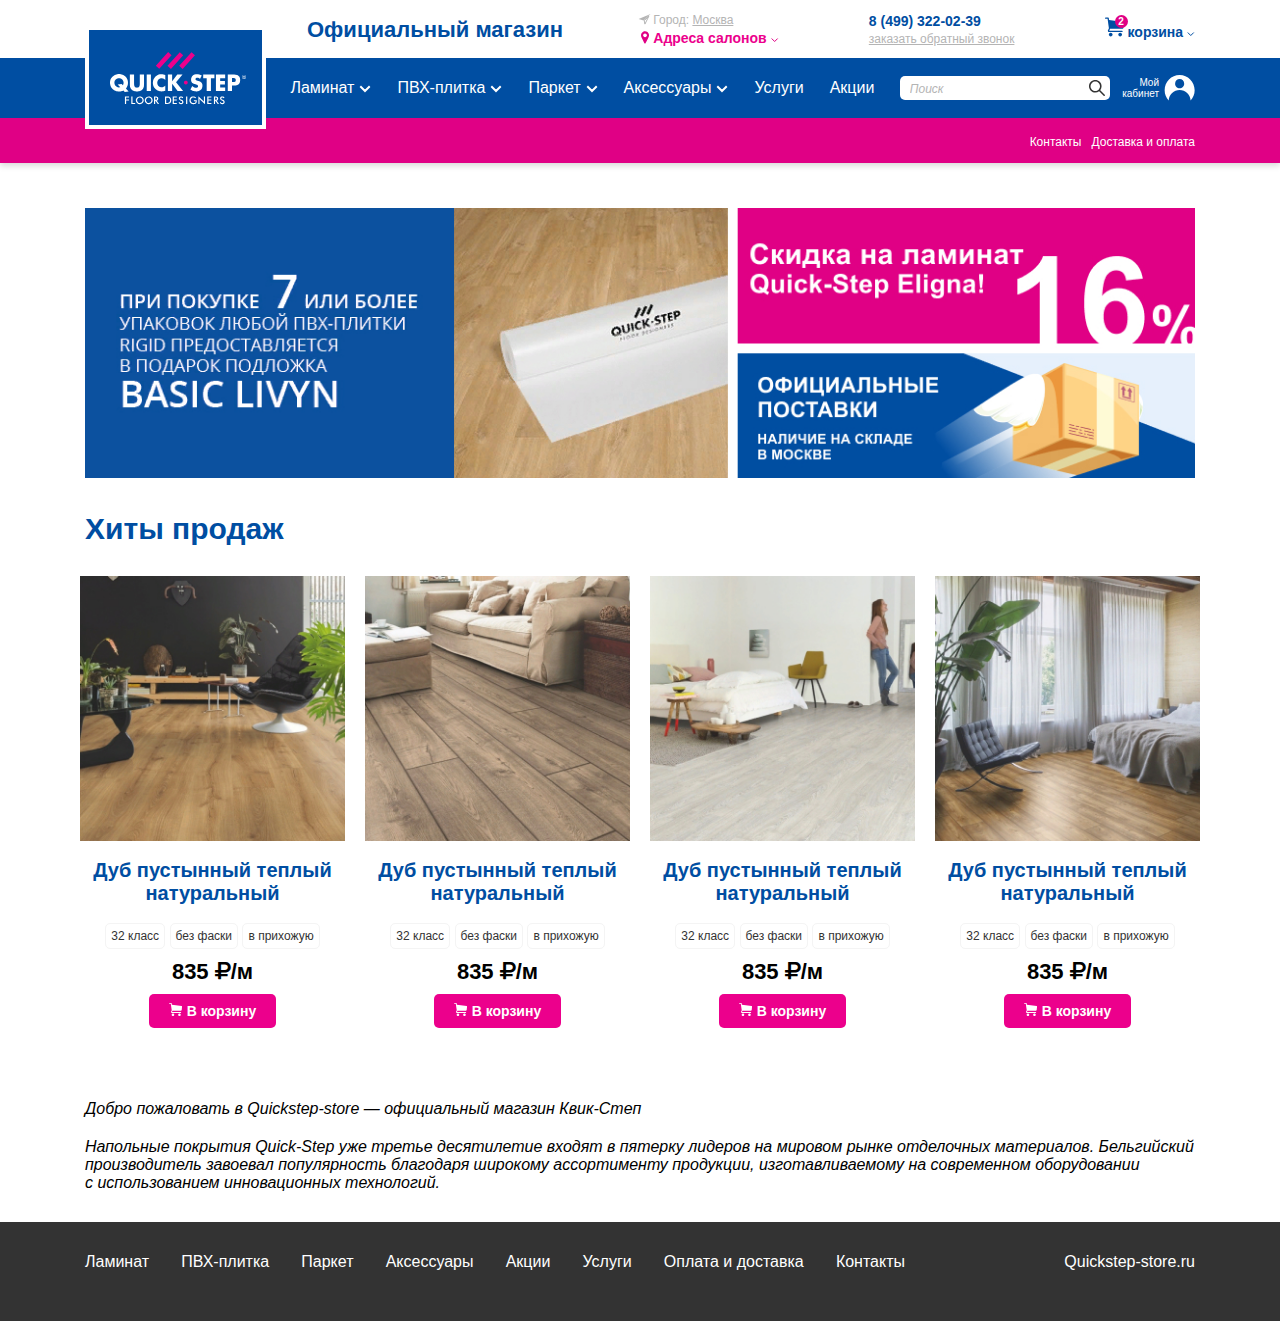
==== index.html @ 931a5e6e "some changes account" ====
<!DOCTYPE html>
<html lang="en">
<head>
    <meta charset="UTF-8">
    <meta name="viewport" content="initial-scale=1,user-scalable=no,width=device-width,height=device-height"/>
    <title>QuickStep official</title>
    <link rel="stylesheet" href="addons/bootstrap/css/bootstrap-grid.css">
    <link rel="stylesheet" type="text/css" href="addons/fancybox/jquery.fancybox.css"/>
    <link rel="stylesheet" href="styles.css">
    <link href="https://stackpath.bootstrapcdn.com/font-awesome/4.7.0/css/font-awesome.min.css" rel="stylesheet"
          integrity="sha384-wvfXpqpZZVQGK6TAh5PVlGOfQNHSoD2xbE+QkPxCAFlNEevoEH3Sl0sibVcOQVnN" crossorigin="anonymous">
</head>
<body>
<!--** desktop header **-->
<header class="header">
    <div class="header__wrapper">
        <!--** top line with contacts, location, cart, and phone **-->
        <div class="header-top__wrapper">
            <div class="container">
                <section class="header-top">
                    <div class="header-top__title">
                        <h1>Официальный магазин</h1>
                    </div>
                    <div class="header-top__location">
                        <span class="header-top__location-link">Город: <a href="#">Москва</a></span>
                        <span class="header-top__location-stores"><a href="#">Адреса салонов <img
                                src="img/location-tick.svg" alt="location tick icon"></a></span>

                    </div>
                    <div class="header-top__contacts">
                        <span class="header-top__contacts__link">8 (499) 322-02-39</span>
                        <a href="#" class="header-top__contacts__feedback">заказать обратный звонок</a>
                    </div>
                    <div class="header-top__cart">
                        <a href="#">
                            <img src="img/cart.svg" alt="cart icon">
                            <span class="cart-count">2</span>
                            <span>корзина</span>
                            <img src="img/cart-tick.svg" alt="cart tick icon">
                        </a>
                    </div>
                </section>
            </div>
        </div>
        <!--** ** **-->
        <div class="header-navbar__wrapper">
            <div class="container">
                <!--** top menu **-->
                <section class="header-navbar">
                    <a href="index.html" class="header-navbar__logo">
                        <img src="img/logo.svg" alt="quickstep logo">
                    </a>
                    <nav class="header-nav">
                        <ul class="header-nav__basic-menu">
                            <!-- ** Top menu item ** -->
                            <li class="header-nav__basic-menu__item has-children">
                                <a href="catalog.html">
                                    Ламинат
                                    <span class="dropdown-toggle"><img src="img/menu-tick.svg"
                                                                       alt="menu tick icon"></span>
                                </a>
                                <ul class="sub-menu">
                                    <li>
                                        <ul class="sub-menu">
                                            <li>
                                                <a href="#" class="sub-menu__title">Популярные цвета:</a>
                                                <ul class="sub-menu">
                                                    <li><a href="#"><img src="img/color-icons/bej.jpg" alt="color-icon">Бежевый</a>
                                                    </li>
                                                    <li><a href="#"><img src="img/color-icons/est.jpg" alt="color-icon">Естественный</a>
                                                    </li>
                                                    <li><a href="#"><img src="img/color-icons/tem-ser.jpg"
                                                                         alt="color-icon">Темно-серый</a></li>
                                                    <li><a href="#"><img src="img/color-icons/tem-kor.jpg"
                                                                         alt="color-icon">Темно-коричневый</a></li>
                                                    <li><a href="#"><img src="img/color-icons/svet-ser.jpg"
                                                                         alt="color-icon">Светло-серый</a></li>
                                                    <li><a href="#"><img src="img/color-icons/vse.jpg" alt="color-icon">Все
                                                        цвета</a></li>
                                                </ul>
                                            </li>
                                        </ul>
                                    </li>
                                    <li>
                                        <ul class="sub-menu">
                                            <li>
                                                <a href="#" class="sub-menu__title">Класс:</a>
                                                <ul class="sub-menu">
                                                    <li><a href="#">32 класс</a></li>
                                                    <li><a href="#">33 класс</a></li>
                                                </ul>
                                            </li>
                                            <li>
                                                <a href="#" class="sub-menu__title">Фаска:</a>
                                                <ul class="sub-menu">
                                                    <li><a href="#">С фаской</a></li>
                                                    <li><a href="#">Без фаски</a></li>
                                                </ul>
                                            </li>
                                        </ul>
                                    </li>
                                    <li>
                                        <ul class="sub-menu">
                                            <li>
                                                <a href="#" class="sub-menu__title">Помещение:</a>
                                                <ul class="sub-menu">
                                                    <li><a href="#">Ванная</a></li>
                                                    <li><a href="#">Гостиная</a></li>
                                                    <li><a href="#">Детская</a></li>
                                                    <li><a href="#">Кухня</a></li>
                                                    <li><a href="#">Магазин</a></li>
                                                </ul>
                                            </li>
                                        </ul>
                                    </li>
                                    <li>
                                        <ul class="sub-menu">
                                            <li>
                                                <a href="#" class="sub-menu__title">Толщина:</a>
                                                <ul class="sub-menu">
                                                    <li><a href="#">2 мм</a></li>
                                                    <li><a href="#">6.5 мм</a></li>
                                                    <li><a href="#">7 мм</a></li>
                                                    <li><a href="#">8 мм</a></li>
                                                    <li><a href="#">8.5 мм</a></li>
                                                </ul>
                                            </li>

                                        </ul>
                                    </li>
                                    <li>
                                        <ul class="sub-menu">
                                            <li>
                                                <a href="#" class="sub-menu__title">Коллекция:</a>
                                                <ul class="sub-menu" style="column-count: 2;column-fill:auto;">
                                                    <li><a href="#">Castle</a></li>
                                                    <li><a href="#">Classic</a></li>
                                                    <li><a href="#">Creo Plus</a></li>
                                                    <li><a href="#">Desire</a></li>
                                                    <li><a href="#">Eligna</a></li>
                                                    <li><a href="#">Eligna Wide New</a></li>
                                                    <li><a href="#">Impressive</a></li>
                                                    <li><a href="#">Impressive Patterns</a></li>
                                                    <li><a href="#">Impressive Ultra</a></li>
                                                    <li><a href="#">Majestic</a></li>
                                                </ul>
                                            </li>
                                        </ul>
                                    </li>
                                </ul>
                            </li>
                            <!-- ** Top menu item ** -->
                            <li class="header-nav__basic-menu__item has-children">
                                <a href="#">
                                    ПВХ-плитка
                                    <span class="dropdown-toggle"><img src="img/menu-tick.svg"
                                                                       alt="menu tick icon"></span>
                                </a>
                                <ul class="sub-menu">
                                    <li>
                                        <ul class="sub-menu">
                                            <li>
                                                <a href="#" class="sub-menu__title">Популярные цвета:</a>
                                                <ul class="sub-menu">
                                                    <li><a href="#"><img src="img/color-icons/bej.jpg" alt="color-icon">Бежевый</a>
                                                    </li>
                                                    <li><a href="#"><img src="img/color-icons/est.jpg" alt="color-icon">Естественный</a>
                                                    </li>
                                                    <li><a href="#"><img src="img/color-icons/tem-ser.jpg"
                                                                         alt="color-icon">Темно-серый</a></li>
                                                    <li><a href="#"><img src="img/color-icons/tem-kor.jpg"
                                                                         alt="color-icon">Темно-коричневый</a></li>
                                                    <li><a href="#"><img src="img/color-icons/svet-ser.jpg"
                                                                         alt="color-icon">Светло-серый</a></li>
                                                    <li><a href="#"><img src="img/color-icons/vse.jpg" alt="color-icon">Все
                                                        цвета</a></li>
                                                </ul>
                                            </li>
                                        </ul>
                                    </li>
                                    <li>
                                        <ul class="sub-menu">
                                            <li>
                                                <a href="#" class="sub-menu__title">Класс:</a>
                                                <ul class="sub-menu">
                                                    <li><a href="#">32 класс</a></li>
                                                    <li><a href="#">33 класс</a></li>
                                                </ul>
                                            </li>
                                            <li>
                                                <a href="#" class="sub-menu__title">Тип укладки:</a>
                                                <ul class="sub-menu">
                                                    <li><a href="#">Замковый</a></li>
                                                    <li><a href="#">Клеевой</a></li>
                                                </ul>
                                            </li>
                                        </ul>
                                    </li>
                                    <li>
                                        <ul class="sub-menu">
                                            <li>
                                                <a href="#" class="sub-menu__title">Помещение:</a>
                                                <ul class="sub-menu">
                                                    <li><a href="#">Ванная</a></li>
                                                    <li><a href="#">Гостиная</a></li>
                                                    <li><a href="#">Детская</a></li>
                                                    <li><a href="#">Кухня</a></li>
                                                    <li><a href="#">Магазин</a></li>
                                                </ul>
                                            </li>
                                        </ul>
                                    </li>
                                    <li>
                                        <ul class="sub-menu">
                                            <li>
                                                <a href="#" class="sub-menu__title">Толщина:</a>
                                                <ul class="sub-menu">
                                                    <li><a href="#">2.5 мм</a></li>
                                                    <li><a href="#">4.5 мм</a></li>
                                                    <li><a href="#">5 мм</a></li>
                                                </ul>
                                            </li>

                                        </ul>
                                    </li>
                                    <li>
                                        <ul class="sub-menu">
                                            <li>
                                                <a href="#" class="sub-menu__title">Коллекция:</a>
                                                <ul class="sub-menu" style="column-count: auto;column-fill:auto;">
                                                    <li><a href="#">Ambient Click </a></li>
                                                    <li><a href="#">Ambient Glue Plus</a></li>
                                                    <li><a href="#">Ambient Rigid Click</a></li>
                                                    <li><a href="#">Balance Click</a></li>
                                                    <li><a href="#">Balance Glue Plus</a></li>
                                                    <li><a href="#">Balance Rigid Click</a></li>
                                                    <li><a href="#">Pulse Click</a></li>
                                                    <li><a href="#">Pulse Rigid Click</a></li>
                                                </ul>
                                            </li>
                                        </ul>
                                    </li>
                                </ul>
                            </li>
                            <!-- ** Top menu item ** -->
                            <li class="header-nav__basic-menu__item has-children">
                                <a href="#">
                                    Паркет
                                    <span class="dropdown-toggle"><img src="img/menu-tick.svg"
                                                                       alt="menu tick icon"></span>
                                </a>
                                <ul class="sub-menu">
                                    <li>
                                        <ul class="sub-menu">
                                            <li>
                                                <a href="#" class="sub-menu__title">Популярные цвета:</a>
                                                <ul class="sub-menu">
                                                    <li><a href="#"><img src="img/color-icons/bej.jpg" alt="color-icon">Бежевый</a>
                                                    </li>
                                                    <li><a href="#"><img src="img/color-icons/est.jpg" alt="color-icon">Естественный</a>
                                                    </li>
                                                    <li><a href="#"><img src="img/color-icons/tem-ser.jpg"
                                                                         alt="color-icon">Темно-серый</a></li>
                                                    <li><a href="#"><img src="img/color-icons/tem-kor.jpg"
                                                                         alt="color-icon">Темно-коричневый</a></li>
                                                    <li><a href="#"><img src="img/color-icons/svet-ser.jpg"
                                                                         alt="color-icon">Светло-серый</a></li>
                                                    <li><a href="#"><img src="img/color-icons/vse.jpg" alt="color-icon">Все
                                                        цвета</a></li>
                                                </ul>
                                            </li>
                                        </ul>
                                    </li>
                                    <li>
                                        <ul class="sub-menu">
                                            <li>
                                                <a href="#" class="sub-menu__title">Порода дерева:</a>
                                                <ul class="sub-menu">
                                                    <li><a href="#">Дуб</a></li>
                                                    <li><a href="#">Орех</a></li>
                                                </ul>
                                            </li>
                                            <li>
                                                <a href="#" class="sub-menu__title">Ширина доски:</a>
                                                <ul class="sub-menu">
                                                    <li><a href="#">Узкая</a></li>
                                                    <li><a href="#">Средняя</a></li>
                                                    <li><a href="#">Широкая</a></li>
                                                </ul>
                                            </li>
                                        </ul>
                                    </li>

                                    <li>
                                        <ul class="sub-menu">
                                            <li>
                                                <a href="#" class="sub-menu__title">Коллекция:</a>
                                                <ul class="sub-menu" style="column-count: auto;column-fill:auto;">
                                                    <li><a href="#">Castello</a></li>
                                                    <li><a href="#">Imperio</a></li>
                                                    <li><a href="#">Massimo</a></li>
                                                    <li><a href="#">Palazzo</a></li>
                                                </ul>
                                            </li>
                                        </ul>
                                    </li>
                                    <!-- ** Empty menu item for normal arrage ** -->
                                    <li>
                                        <ul class="sub-menu" style="opacity: 0">
                                            <li>
                                                <a href="#" class="sub-menu__title">Помещение:</a>
                                                <ul class="sub-menu">

                                                </ul>
                                            </li>
                                        </ul>
                                    </li>
                                </ul>
                            </li>
                            <!-- ** Top menu item ** -->
                            <li class="header-nav__basic-menu__item has-children">
                                <a href="#">
                                    Аксессуары
                                    <span class="dropdown-toggle"><img src="img/menu-tick.svg"
                                                                       alt="menu tick icon"></span>
                                </a>
                                <ul class="sub-menu" style="width: 65%">
                                    <li>
                                        <ul class="sub-menu">
                                            <li>
                                                <ul class="sub-menu" style="column-count: 2;column-fill:auto;">
                                                    <li><a href="#">Подложки</a></li>
                                                    <li><a href="#">Плинтус</a></li>
                                                    <li><a href="#">Профиль</a></li>
                                                    <li><a href="#">Клей</a></li>
                                                    <li><a href="#">Средства по уходу</a></li>
                                                    <li><a href="#">Средства для ремонита</a></li>
                                                </ul>
                                            </li>
                                        </ul>
                                    </li>
                                    <li>
                                        <ul class="sub-menu" style="opacity: 0">
                                            <li>
                                                <a href="#" class="sub-menu__title">Помещение:</a>
                                                <ul class="sub-menu">
                                                </ul>
                                            </li>
                                        </ul>
                                    </li>
                                </ul>
                            </li>
                            <li class="header-nav__basic-menu__item"><a href="#">Услуги</a></li>
                            <li class="header-nav__basic-menu__item"><a href="#">Акции</a></li>
                        </ul>
                    </nav>
                    <!--** ** **-->

                    <!--** search block on navbar **-->
                    <div class="header-navbar__search">
                        <input type="text" name="search" placeholder="Поиск">
                        <img class="header-navbar__search-icon" src="img/search.svg" alt="search icon">
                    </div>
                    <!--** ** **-->
                    <!--** account icon with description on navbar **-->
                    <div class="header-navbar__account">
                        <a href="javascript:" data-fancybox data-src="#login-desktop">
                            <div class="header-navbar__account-text-block">
                                Мой<br>кабинет
                            </div>
                            <img src="img/account.svg" alt="account icon">
                        </a>
                    </div>
                    <!--** ** **-->
                </section>
            </div>
        </div>
        <div class="header-bottom__wrapper">
            <div class="container">
                <section class="header-bottom">
                    <ul class="header-bottom__menu">
                        <li class="header-bottom__menu-item"><a href="#">Контакты</a></li>
                        <li class="header-bottom__menu-item"><a href="#">Доставка и оплата</a></li>
                    </ul>
                </section>
            </div>
        </div>
    </div>
    <div class="header-separator"></div>
</header>
<!--** ** **-->

<!--** mobile header **-->
<header class="header-mobile">
    <div class="header-mobile-separator"></div>
    <div class="header-mobile__wrapper">
        <div class="navbar-mobile__wrapper">
            <div class="mobile-menu">
                <ul>
                    <li class="has-children">
                        <a href="#">
                            <span>Ламинат</span>
                            <img src="img/menu-tick.svg" alt="">
                        </a>
                    </li>
                    <li class="child">
                        <div class="sub-menu__content">
                            <div class="sub-menu__title">
                                <a href="#" class="title-link">
                                    <img src="img/mob-menu-link.svg" alt="link arrow">
                                    Ламинат
                                </a>
                                <a href="catalog-lam.html" class="btn-show-all">показать всё</a>
                            </div>
                            <h4>Уточните цвет:</h4>
                            <div class="sub-menu__color-filters">
                                <label>
                                    <input type="checkbox" name="">
                                    <span>
                                       <img src="img/color-icons/color-1.jpg" alt="">
                                    </span>
                                </label>
                                <label>
                                    <input type="checkbox" name="">
                                    <span>
                                       <img src="img/color-icons/color-2.jpg" alt="">
                                    </span>
                                </label>
                                <label>
                                    <input type="checkbox" name="">
                                    <span>
                                       <img src="img/color-icons/color-3.jpg" alt="">
                                    </span>
                                </label>
                                <label>
                                    <input type="checkbox" name="">
                                    <span>
                                       <img src="img/color-icons/color-4.jpg" alt="">
                                    </span>
                                </label>
                                <label>
                                    <input type="checkbox" name="">
                                    <span>
                                       <img src="img/color-icons/color-5.jpg" alt="">
                                    </span>
                                </label>
                                <label>
                                    <input type="checkbox" name="">
                                    <span>
                                       <img src="img/color-icons/color-6.jpg" alt="">
                                    </span>
                                </label>
                                <label>
                                    <input type="checkbox" name="">
                                    <span>
                                       <img src="img/color-icons/color-7.jpg" alt="">
                                    </span>
                                </label>
                                <label>
                                    <input type="checkbox" name="">
                                    <span>
                                       <img src="img/color-icons/color-8.jpg" alt="">
                                    </span>
                                </label>
                            </div>
                            <div class="sub-menu__select-filters">
                                <div class="select-item">
                                    <select name="select1" id="select1">
                                        <option value="" selected disabled>Класс нагрузки</option>
                                        <option value="1">Класс 1</option>
                                        <option value="2">Класс 2</option>
                                        <option value="3">Класс 3</option>
                                    </select>
                                </div>
                                <div class="select-item">
                                    <select name="select1" id="select1">
                                        <option value="" selected disabled>Фаска</option>
                                        <option value="1">Класс 1</option>
                                        <option value="2">Класс 2</option>
                                        <option value="3">Класс 3</option>
                                    </select>
                                </div>
                                <div class="select-item">
                                    <select name="select1" id="select1">
                                        <option value="" selected disabled>Толщина</option>
                                        <option value="1">Класс 1</option>
                                        <option value="2">Класс 2</option>
                                        <option value="3">Класс 3</option>
                                    </select>
                                </div>
                                <div class="select-item">
                                    <select name="select1" id="select1">
                                        <option value="" selected disabled>Помещение</option>
                                        <option value="1">Класс 1</option>
                                        <option value="2">Класс 2</option>
                                        <option value="3">Класс 3</option>
                                    </select>
                                </div>
                            </div>
                            <div class="sub-menu__buttons">
                                <button class="btn-select">Подобрать</button>
                                <a href="#" class="btn-reset">Сбросить фильтр</a>
                            </div>
                        </div>
                    </li>
                    <li class="has-children">
                        <a href="#">
                            <span>ПВХ-плитка</span>
                            <img src="img/menu-tick.svg" alt="" style="fill:black">
                        </a>
                    </li>
                    <li class="child">
                        <div class="sub-menu__content">
                            <div class="sub-menu__title">
                                <a href="#" class="title-link">
                                    <img src="img/mob-menu-link.svg" alt="link arrow">
                                    ПВХ-плитка
                                </a>
                                <a href="catalog-panel.html" class="btn-show-all">показать всё</a>
                            </div>
                            <h4>Уточните цвет:</h4>
                            <div class="sub-menu__color-filters">
                                <label>
                                    <input type="checkbox" name="">
                                    <span>
                                       <img src="img/color-icons/color-1.jpg" alt="">
                                    </span>
                                </label>
                                <label>
                                    <input type="checkbox" name="">
                                    <span>
                                       <img src="img/color-icons/color-2.jpg" alt="">
                                    </span>
                                </label>
                                <label>
                                    <input type="checkbox" name="">
                                    <span>
                                       <img src="img/color-icons/color-3.jpg" alt="">
                                    </span>
                                </label>
                                <label>
                                    <input type="checkbox" name="">
                                    <span>
                                       <img src="img/color-icons/color-4.jpg" alt="">
                                    </span>
                                </label>
                                <label>
                                    <input type="checkbox" name="">
                                    <span>
                                       <img src="img/color-icons/color-5.jpg" alt="">
                                    </span>
                                </label>
                                <label>
                                    <input type="checkbox" name="">
                                    <span>
                                       <img src="img/color-icons/color-6.jpg" alt="">
                                    </span>
                                </label>
                                <label>
                                    <input type="checkbox" name="">
                                    <span>
                                       <img src="img/color-icons/color-7.jpg" alt="">
                                    </span>
                                </label>
                                <label>
                                    <input type="checkbox" name="">
                                    <span>
                                       <img src="img/color-icons/color-8.jpg" alt="">
                                    </span>
                                </label>
                            </div>
                            <div class="sub-menu__select-filters">
                                <div class="select-item">
                                    <select name="select1" id="select1">
                                        <option value="" selected disabled>Класс нагрузки</option>
                                        <option value="1">Класс 1</option>
                                        <option value="2">Класс 2</option>
                                        <option value="3">Класс 3</option>
                                    </select>
                                </div>
                                <div class="select-item">
                                    <select name="select1" id="select1">
                                        <option value="" selected disabled>Фаска</option>
                                        <option value="1">Класс 1</option>
                                        <option value="2">Класс 2</option>
                                        <option value="3">Класс 3</option>
                                    </select>
                                </div>
                                <div class="select-item">
                                    <select name="select1" id="select1">
                                        <option value="" selected disabled>Толщина</option>
                                        <option value="1">Класс 1</option>
                                        <option value="2">Класс 2</option>
                                        <option value="3">Класс 3</option>
                                    </select>
                                </div>
                                <div class="select-item">
                                    <select name="select1" id="select1">
                                        <option value="" selected disabled>Помещение</option>
                                        <option value="1">Класс 1</option>
                                        <option value="2">Класс 2</option>
                                        <option value="3">Класс 3</option>
                                    </select>
                                </div>
                            </div>
                            <div class="sub-menu__buttons">
                                <button class="btn-select">Подобрать</button>
                                <a href="#" class="btn-reset">Сбросить фильтр</a>
                            </div>
                        </div>
                    </li>
                    <li class="has-children">
                        <a href="#">
                            <span>Паркет</span>
                            <img src="img/menu-tick.svg" alt="">
                        </a>
                    </li>
                    <li class="child">
                        <div class="sub-menu__content">
                            <div class="sub-menu__title">
                                <a href="#" class="title-link">
                                    <img src="img/mob-menu-link.svg" alt="link arrow">
                                    Паркет
                                </a>
                                <a href="catalog-par.html" class="btn-show-all">показать всё</a>
                            </div>
                            <h4>Уточните цвет:</h4>
                            <div class="sub-menu__color-filters">
                                <label>
                                    <input type="checkbox" name="">
                                    <span>
                                       <img src="img/color-icons/color-1.jpg" alt="">
                                    </span>
                                </label>
                                <label>
                                    <input type="checkbox" name="">
                                    <span>
                                       <img src="img/color-icons/color-2.jpg" alt="">
                                    </span>
                                </label>
                                <label>
                                    <input type="checkbox" name="">
                                    <span>
                                       <img src="img/color-icons/color-3.jpg" alt="">
                                    </span>
                                </label>
                                <label>
                                    <input type="checkbox" name="">
                                    <span>
                                       <img src="img/color-icons/color-4.jpg" alt="">
                                    </span>
                                </label>
                                <label>
                                    <input type="checkbox" name="">
                                    <span>
                                       <img src="img/color-icons/color-5.jpg" alt="">
                                    </span>
                                </label>
                                <label>
                                    <input type="checkbox" name="">
                                    <span>
                                       <img src="img/color-icons/color-6.jpg" alt="">
                                    </span>
                                </label>
                                <label>
                                    <input type="checkbox" name="">
                                    <span>
                                       <img src="img/color-icons/color-7.jpg" alt="">
                                    </span>
                                </label>
                                <label>
                                    <input type="checkbox" name="">
                                    <span>
                                       <img src="img/color-icons/color-8.jpg" alt="">
                                    </span>
                                </label>
                            </div>
                            <div class="sub-menu__select-filters">
                                <div class="select-item">
                                    <select name="select1" id="select1">
                                        <option value="" selected disabled>Порода дерева</option>
                                        <option value="1">Класс 1</option>
                                        <option value="2">Класс 2</option>
                                        <option value="3">Класс 3</option>
                                    </select>
                                </div>
                                <div class="select-item">
                                    <select name="select1" id="select1">
                                        <option value="" selected disabled>Коллекция</option>
                                        <option value="1">Класс 1</option>
                                        <option value="2">Класс 2</option>
                                        <option value="3">Класс 3</option>
                                    </select>
                                </div>
                                <div class="select-item">
                                    <select name="select1" id="select1">
                                        <option value="" selected disabled>Ширина доски</option>
                                        <option value="1">Класс 1</option>
                                        <option value="2">Класс 2</option>
                                        <option value="3">Класс 3</option>
                                    </select>
                                </div>
                            </div>
                            <div class="sub-menu__buttons">
                                <button class="btn-select">Подобрать</button>
                                <a href="#" class="btn-reset">Сбросить фильтр</a>
                            </div>
                        </div>
                    </li>
                    <li class="has-children">
                        <a href="#">
                            <span>Аксессуары</span>
                            <img src="img/menu-tick.svg" alt="" style="fill:black">
                        </a>
                    </li>
                    <li class="child">
                        <div class="sub-menu__content">
                            <div class="sub-menu__title">
                                <a href="#" class="title-link">
                                    <img src="img/mob-menu-link.svg" alt="link arrow">
                                    Аксессуары
                                </a>
                                <a href="catalog-acc.html" class="btn-show-all">показать всё</a>
                            </div>

                            <div class="sub-menu__checkboxes">
                                <label>
                                    <input type="checkbox" id="" name="check" checked>
                                    <span></span>
                                    Подложки
                                </label>

                                <label>
                                    <input type="checkbox" id="" name="check">
                                    <span></span>
                                    Профиль
                                </label>

                                <label>
                                    <input type="checkbox" id="" name="check">
                                    <span></span>
                                    Плинтус
                                </label>

                                <label>
                                    <input type="checkbox" id="" name="check">
                                    <span></span>
                                    Клей
                                </label>

                                <label>
                                    <input type="checkbox" id="" name="check">
                                    <span></span>
                                    Средства по уходу
                                </label>

                                <label>
                                    <input type="checkbox" id="" name="check">
                                    <span></span>
                                    Средства для ремонта
                                </label>
                            </div>
                            <div class="sub-menu__buttons">
                                <button class="btn-select">Подобрать</button>
                                <a href="#" class="btn-reset">Сбросить фильтр</a>
                            </div>
                        </div>
                    </li>
                    <li><a href="catalog-uslugi.html">Услуги</a></li>
                    <li><a href="catalog-stock.html">Акции</a></li>
                    <li class="location">
                        <a href="#">
                            <img src="img/location-mob.svg" alt="">
                            Адреса салонов
                        </a>
                    </li>
                </ul>
            </div>
            <div class="container">
                <div class="navbar-mobile">
                    <div class="side-group">
                        <a href="#" class="navbar-mobile__hamburger">
                            <span></span>
                            <span></span>
                            <span></span>
                        </a>
                        <a href="#" class="navbar-mobile__search"><img src="img/search-mob.svg" alt="search icon"></a>
                    </div>
                    <div class="logo-mobile">
                        <a href="index.html"><img src="img/logo-mob.svg" alt="logo"
                                                  style="width: 95px;height: 38px"></a>
                    </div>
                    <div class="side-group">
                        <a href="#" class="navbar-mobile__tel"><img src="img/tel.svg" alt="tel menu icon"></a>
                        <a href="#" class="navbar-mobile__cart">
                            <img src="img/cart-mob.svg" alt="cart menu icon">
                            <span class="cart-count">2</span>
                        </a>
                    </div>
                    <div class="search-bar hidden">
                        <input type="text" placeholder="Поиск" data-selector="search-box"
                               id="global-header-search-input" data-search-page-url="/ru-ru/поиск">
                        <a href="#" alt="search" class="">
                            <svg width="25" height="27" viewBox="0 0 25 27" fill="none"
                                 xmlns="http://www.w3.org/2000/svg">
                                <rect width="25" height="26.25" fill=""/>
                                <path d="M15.5463 20.8758C12.0664 23.5828 7.035 23.3388 3.84328 20.1436C0.385574 16.6822 0.385574 11.0575 3.84328 7.59605C7.30098 4.13465 12.9197 4.13465 16.3774 7.59605C19.5692 10.7912 19.8241 15.828 17.1089 19.3116L22.1876 24.0607C22.6198 24.4934 22.6198 25.1923 22.1876 25.625C21.7554 26.0577 21.0572 26.0577 20.625 25.625L15.5463 20.8758ZM14.8037 18.5682C17.397 15.9722 17.397 11.7564 14.8037 9.14924C12.2105 6.5421 7.99917 6.55319 5.39481 9.14924C2.79045 11.7453 2.80153 15.9611 5.39481 18.5682C7.98809 21.1754 12.2105 21.1754 14.8037 18.5682Z"
                                      fill="white"/>
                            </svg>
                        </a>
                    </div>
                </div>
            </div>
        </div>
        <div class="navbar-mobile-extra__wrapper">
            <div class="container">
                <div class="navbar-mobile-extra">
                    <span class="location">
                        <a href="#">Москва</a>
                    </span>
                    <span class="stores">
                        <a href="#">Адреса салонов<img src="img/location-tick.svg" alt="location icon"></a>
                    </span>
                    <span class="account">
                        <a href="javascript:" data-fancybox data-src="#login-desktop"><img src="img/account-gray.svg"
                                                                                           alt="account icon"></a>
                    </span>
                </div>
            </div>
        </div>
    </div>
</header>
<!--** ** **-->

<main class="main">
    <div class="container">

        <!--** Top banner **-->
        <div class="banners-desktop">
            <img src="img/test-banners.jpg" alt="">
            <div class="banner-grid__slider">
            </div>
            <div class="banner-grid__banner-small"></div>
            <div class="banner-grid__banner-medium"></div>
        </div>
        <!-- ** ** ** -->

        <!--** banners in mobile **-->
        <div class="mobile-banners">
            <div class="mobile-banners__header">
                <h2>Официальный магазин Квик-степ</h2>
                <p>Высококачественные напольные покрытия из&nbsp;ламината, винила и&nbsp;паркетной доски</p>
            </div>
            <div class="mobile-banners__container">
                <a href="#" class="banner">
                    <div class="banner-mask">
                        <img class="b-lazy" data-src="img/mob-banner-1.jpg" src="img/logo.svg" alt="">
                    </div>
                    <span class="label">
                            Ламинат
                        </span>
                </a>
                <a href="#" class="banner">
                    <div class="banner-mask">
                        <img class="b-lazy" data-src="img/mob-banner-2.jpg" src="img/logo.svg" alt="">
                    </div>
                    <span class="label">
                            ПВХ-плитка
                        </span>
                </a>
                <a href="#" class="banner">
                    <div class="banner-mask">
                        <img class="b-lazy" data-src="img/mob-banner-3.jpg" src="img/logo.svg" alt="">
                    </div>
                    <span class="label">
                             Паркет
                        </span>
                </a>
            </div>
        </div>
        <!--** ** **-->


        <div class="products-container">
            <div class="products__header">
                <h3>Хиты продаж</h3>
            </div>

            <div class="row products">
                <!--** Product cards **-->
                <section class="col-lg-3 col-md-4 col-sm-6 col-6 product__wrapper">
                    <article class="product-item desktop--hover">
                        <!--** mobile header **-->
                        <div class="product-item__title-mobile">
                            <h4>Дуб пустынный теплый натуральный</h4>
                        </div>
                        <!--** ** **-->
                        <a href="catalog-card.html" class="product-item__main-link"></a>

                        <div class="product-item__pic">
                            <div class="o-mask">
                                <img class="img-res b-lazy" data-src="img/catalog/oak1.jpg" src="img/logo.svg" alt="">
                            </div>
                        </div>
                        <div class="product-item__caption">
                            <h4 class="caption_title">Дуб пустынный теплый натуральный</h4>
                            <div class="caption_options">
                                <span>32 класс</span>
                                <span>без фаски</span>
                                <span>в прихожую</span>
                            </div>
                            <div class="caption_price">
                                835 <i class="fa fa-rub" aria-hidden="true"></i>/м
                            </div>
                            <div class="cart">
                                <a href="javascript:" data-fancybox data-src="#add-to-cart" class="buy-btn">
                                    <img src="img/cart-btn.svg" alt="cart icon">
                                    В корзину
                                </a>
                            </div>
                            <div class="extra-block">
                                <a href="javascript:" data-fancybox data-src="#one-click" class="">
                                    Купить в 1 клик
                                </a>
                            </div>
                        </div>
                        <!--** mobile caption block **-->
                        <div class="product-item__caption-mobile">
                            <div class="caption-price">
                                835 <i class="fa fa-rub" aria-hidden="true"></i>/м
                            </div>
                            <a href="javascript:" data-fancybox data-src="#one-click" class="caption-one_click">
                                Купить в 1 клик
                            </a>
                            <a href="javascript:" data-fancybox data-src="#add-to-cart" class="pink-btn">
                                <img src="img/cart-btn.svg" alt="cart icon">
                                В корзину
                            </a>
                        </div>
                        <!--** ** **-->
                    </article>
                </section>

                <section class="col-lg-3 col-md-4 col-sm-6 col-6 product__wrapper">
                    <article class="product-item desktop--hover">
                        <!--** mobile header **-->
                        <div class="product-item__title-mobile">
                            <h4>Дуб пустынный теплый натуральный</h4>
                        </div>
                        <!--** ** **-->
                        <a href="catalog-card.html" class="product-item__main-link"></a>
                        <div class="product-item__pic">
                            <div class="o-mask">
                                <img class="img-res b-lazy" data-src="img/catalog/oak2.jpg" src="img/logo.svg"
                                     alt="">
                            </div>
                        </div>
                        <div class="product-item__caption">
                            <h4 class="caption_title">Дуб пустынный теплый натуральный</h4>
                            <div class="caption_options">
                                <span>32 класс</span>
                                <span>без фаски</span>
                                <span>в прихожую</span>
                            </div>
                            <div class="caption_price">
                                835 <i class="fa fa-rub" aria-hidden="true"></i>/м
                            </div>
                            <div class="cart">
                                <a href="#" class="buy-btn">
                                    <img src="img/cart-btn.svg" alt="cart icon">
                                    В корзину
                                </a>
                            </div>
                            <div class="extra-block">
                                <a href="#" class="">
                                    Купить в 1 клик
                                </a>
                            </div>
                        </div>
                        <!--** mobile caption block **-->
                        <div class="product-item__caption-mobile">
                            <div class="caption-price">
                                835 <i class="fa fa-rub" aria-hidden="true"></i>/м
                            </div>
                            <a href="#" class="caption-one_click">
                                Купить в 1 клик
                            </a>
                            <a href="#" class="pink-btn">
                                <img src="img/cart-btn.svg" alt="cart icon">
                                В корзину
                            </a>
                        </div>
                        <!--** ** **-->
                    </article>
                </section>

                <section class="col-lg-3 col-md-4 col-sm-6 col-6 product__wrapper">
                    <article class="product-item desktop--hover">
                        <!--** mobile header **-->
                        <div class="product-item__title-mobile">
                            <h4>Дуб пустынный теплый натуральный</h4>
                        </div>
                        <!--** ** **-->
                        <a href="#" class="product-item__main-link"></a>
                        <div class="product-item__pic">
                            <div class="o-mask">
                                <img class="img-res b-lazy" data-src="img/catalog/oak3.jpg" src="img/logo.svg"
                                     alt="">
                            </div>
                        </div>
                        <div class="product-item__caption">
                            <h4 class="caption_title">Дуб пустынный теплый натуральный</h4>
                            <div class="caption_options">
                                <span>32 класс</span>
                                <span>без фаски</span>
                                <span>в прихожую</span>
                            </div>
                            <div class="caption_price">
                                835 <i class="fa fa-rub" aria-hidden="true"></i>/м
                            </div>
                            <div class="cart">
                                <a href="#" class="buy-btn">
                                    <img src="img/cart-btn.svg" alt="cart icon">
                                    В корзину
                                </a>
                            </div>
                            <div class="extra-block">
                                <a href="#" class="">
                                    Купить в 1 клик
                                </a>
                            </div>
                        </div>
                        <!--** mobile caption block **-->
                        <div class="product-item__caption-mobile">
                            <div class="caption-price">
                                835 <i class="fa fa-rub" aria-hidden="true"></i>/м
                            </div>
                            <a href="#" class="caption-one_click">
                                Купить в 1 клик
                            </a>
                            <a href="#" class="pink-btn">
                                <img src="img/cart-btn.svg" alt="cart icon">
                                В корзину
                            </a>
                        </div>
                        <!--** ** **-->
                    </article>
                </section>

                <section class="col-lg-3 col-md-4 col-sm-6 col-6 product__wrapper">
                    <article class="product-item desktop--hover">
                        <!--** mobile header **-->
                        <div class="product-item__title-mobile">
                            <h4>Дуб пустынный теплый натуральный</h4>
                        </div>
                        <!--** ** **-->
                        <a href="catalog-card.html" class="product-item__main-link"></a>
                        <div class="product-item__pic">
                            <div class="o-mask">
                                <img class="img-res b-lazy" data-src="img/catalog/oak4.jpg" src="img/logo.svg"
                                     alt="">
                            </div>
                        </div>
                        <div class="product-item__caption">
                            <h4 class="caption_title">Дуб пустынный теплый натуральный</h4>
                            <div class="caption_options">
                                <span>32 класс</span>
                                <span>без фаски</span>
                                <span>в прихожую</span>
                            </div>
                            <div class="caption_price">
                                835 <i class="fa fa-rub" aria-hidden="true"></i>/м
                            </div>
                            <div class="cart">
                                <a href="#" class="buy-btn">
                                    <img src="img/cart-btn.svg" alt="cart icon">
                                    В корзину
                                </a>
                            </div>
                            <div class="extra-block">
                                <a href="#" class="">
                                    Купить в 1 клик
                                </a>
                            </div>
                        </div>
                        <!--** mobile caption block **-->
                        <div class="product-item__caption-mobile">
                            <div class="caption-price">
                                835 <i class="fa fa-rub" aria-hidden="true"></i>/м
                            </div>
                            <a href="#" class="caption-one_click">
                                Купить в 1 клик
                            </a>
                            <a href="#" class="pink-btn">
                                <img src="img/cart-btn.svg" alt="cart icon">
                                В корзину
                            </a>
                        </div>
                        <!--** ** **-->
                    </article>
                </section>
                <!-- ** ** ** -->
            </div>

        </div>

        <!-- ** Store description ** -->
        <article class="store-description">
            <h2>Добро пожаловать в&nbsp;Quickstep-store&nbsp;&mdash; официальный магазин Квик-Степ</h2>
            <p>Напольные покрытия Quick-Step уже третье десятилетие входят в&nbsp;пятерку лидеров на&nbsp;мировом рынке
                отделочных материалов. Бельгийский производитель завоевал популярность благодаря широкому ассортименту
                продукции, изготавливаемому на&nbsp;современном оборудовании с&nbsp;использованием инновационных
                технологий.</p>
        </article>
        <!-- ** ** ** -->
    </div>
</main>

<!--** footer **-->
<footer class="footer">
    <div class="container">
        <nav class="footer-nav">
            <ul class="footer-nav__menu">
                <li><a href="catalog-lam.html">Ламинат</a></li>
                <li><a href="catalog-panel.html">ПВХ-плитка</a></li>
                <li><a href="catalog-par.html">Паркет</a></li>
                <li><a href="catalog-acc.html">Аксессуары</a></li>
                <li><a href="catalog-stock.html">Акции</a></li>
                <li><a href="catalog-uslugi.html">Услуги</a></li>
                <li><a href="">Оплата и доставка</a></li>
                <li><a href="">Контакты</a></li>
            </ul>
            <a href="#" class="footer-nav__sideLink">Quickstep-store.ru</a>
        </nav>
        <nav class="footer-nav-mobile">
            <div class="row footer-nav-mobile__menu">
                <div class="col-6">
                    <ul>
                        <li><a href="catalog-lam.html">Ламинат</a></li>
                        <li><a href="catalog-panel.html">ПВХ-плитка</a></li>
                        <li><a href="catalog-par.html">Паркет</a></li>
                        <li><a href="catalog-acc.html">Аксессуары</a></li>
                    </ul>
                </div>
                <div class="col-6">
                    <ul>
                        <li><a href="catalog-stock.html">Акции</a></li>
                        <li><a href="catalog-uslugi.html">Услуги</a></li>
                        <li><a href="">Оплата и доставка</a></li>
                        <li><a href="">Контакты</a></li>
                    </ul>
                </div>
            </div>
            <a class="footer-nav-mobile__link" href="#">Quickstep-store.ru 2020</a>
        </nav>
    </div>
</footer>
<!--** ** **-->


<!--** ** **-->
<!--** modals **-->
<!--** ** **-->

<!--** login modal **-->
<div class="login-desktop-modal" id="login-desktop">
    <div class="login-desktop-modal__form">
        <h2>Вход в личный кабинет</h2>
        <form action="#" name="f_login">
            <input type="text" placeholder="Логин" id="f_login" name="f_login">
            <input type="password" placeholder="Пароль" id="f_password" name="f_password">
            <button type="submit" class="btn">
                Войти
            </button>
        </form>
        <a href="catalog-account.html">Регистрация</a>
    </div>
</div>
<!--** ** **-->

<!--** add to cart modal **-->
<div class="add-to-cart-modal" id="add-to-cart">
    <div class="add-to-cart-modal__header">
        <h2>Товар добавлен в корзину:</h2>
    </div>
    <div class="add-to-cart-modal__content">
        <div class="thumbnail">
            <img src="img/thumbnail.jpg" alt="thumbnail">
        </div>
        <div class="description">
            <div class="title">Дуб пустынный теплый натуральный</div>
            <a href="cart.html" class="btn-std">Перейти в корзину</a>
            <a href="#" class="btn-std">Продолжить покупки</a>
        </div>
    </div>
</div>
<!--** ** **-->

<!--** one click modal **-->
<div class="one-click-modal" id="one-click">
    <div class="one-click-modal__header">
        <h2>Дуб пустынный теплый натуральный</h2>
    </div>
    <form action="">
        <div class="one-click-modal__content">
            <div class="thumbnail">
                <img src="img/one-click-thumb.jpg" alt="thumbnail">
            </div>
            <div class="description">
                <div class="description__mobile">
                    <h4>Дуб пустынный теплый натуральный</h4>
                    <p>Площадь помещения</p>
                </div>
                <div class="qty">
                    <div class="qty__input">
                        <input class="arrows" type="button" value="-" name="">
                        <input class="qty" type="text" name="quantity" value="1">
                        <input class="arrows" type="button" value="+" name="">
                    </div>
                    <span>м<sup>2</sup></span>
                </div>
                <input type="tel" class="tel" placeholder="+7 (090) 300 02 43">
                <button type="submit" class="btn-std">Заказать звонок</button>
            </div>
        </div>
    </form>
    <div class="one-click-modal__footer">
        <p>Менеджер позвонит вам для уточнения деталей</p>
        <input type="tel" class="tel" placeholder="+7 (___)___-__-__">
        <button type="submit" class="btn-std">Заказать звонок</button>
    </div>
</div>
<!--** ** **-->


<!--Scripts load-->
<script src="js/jquery-1.9.1.min.js"></script>
<script src="js/blazy.min.js"></script>
<script type="text/javascript" src="addons/fancybox/jquery.fancybox.js"></script>
<script type="text/javascript" src="js/quick.js"></script>

<!--***-->

</body>
</html>

<!-- <a href="javascript:" data-fancybox data-src="#feedback-mobile" class="btn btn--light">Связаться с дизайнером</a> -->
---- styles.css ----
ul {
  list-style: none; }

select, button {
  outline: none;
  border: none; }

button:hover {
  border: none; }

a {
  text-decoration: none;
  padding: 0;
  margin: 0; }

* {
  margin: 0;
  padding: 0;
  box-sizing: border-box; }

body {
  font-family: Arial, sans-serif;
  font-style: normal; }

.rub {
  font-family: 'PT Sans', serif; }

.b-lazy {
  transition: opacity 500ms ease-in-out;
  max-width: 100%;
  opacity: 0; }

.b-lazy.b-loaded {
  opacity: 1; }

.pink-btn {
  display: inline-flex;
  color: #fff;
  background: linear-gradient(0deg, rgba(0, 0, 0, 0.05), rgba(0, 0, 0, 0.05)), #EC008C;
  border-radius: 5px;
  padding: 9px 17px 11px 17px;
  width: fit-content;
  font-weight: bold;
  font-size: 12px;
  line-height: 14px;
  letter-spacing: 0.02em; }
  .pink-btn > img {
    margin-right: 5px; }

.btn-std {
  display: inline-flex;
  padding: 10px 20px;
  width: fit-content;
  border-radius: 5px; }
  .btn-std > img {
    margin-right: 5px; }

button.btn {
  display: inline-block;
  background: #EC008C;
  padding: 9px 20px;
  border-radius: 5px;
  color: #fff;
  font-size: 14px;
  line-height: 16px;
  font-weight: bold;
  transition: background-color 0.3s linear;
  border: none;
  max-width: fit-content; }
  button.btn:hover {
    background-color: #D42F7B; }

.label-std {
  text-transform: uppercase;
  font-weight: bold;
  font-size: 10px;
  line-height: 11px;
  padding: 4px 8px;
  border-radius: 20px;
  display: flex;
  min-width: fit-content;
  max-width: fit-content;
  height: fit-content;
  color: #fff;
  white-space: nowrap;
  text-overflow: ellipsis; }

.label-in-work {
  background: #004EA2; }

.label-wait-payment {
  background: linear-gradient(0deg, rgba(0, 0, 0, 0.05), rgba(0, 0, 0, 0.05)), #EC008C; }

.label-paid {
  background: linear-gradient(0deg, rgba(0, 0, 0, 0.05), rgba(0, 0, 0, 0.05)), #00913D; }

.label-received {
  background: #B4B4B4; }

.label-sent {
  background: linear-gradient(0deg, rgba(0, 0, 0, 0.05), rgba(0, 0, 0, 0.05)), #008A3A; }

.breadcrumbs {
  display: flex;
  color: #B4B4B4; }
  .breadcrumbs > a {
    color: #B4B4B4; }
    .breadcrumbs > a:last-of-type {
      pointer-events: none; }
  .breadcrumbs > span {
    margin: 0 10px; }
  @media (max-width: 1000px) {
    .breadcrumbs {
      display: none; } }

.page__header-mobile {
  display: none; }
  .page__header-mobile h3 {
    font-weight: bold;
    font-size: 25px;
    color: #004EA2;
    text-align: center; }
  @media (max-width: 1000px) {
    .page__header-mobile {
      display: block; } }
  @media (max-width: 600px) {
    .page__header-mobile {
      margin-bottom: 15px; }
      .page__header-mobile h3 {
        font-size: 18px;
        text-align: center; } }

.products-filters-bar {
  padding: 30px 25px 25px 25px;
  border: 2px solid #F4F4F4;
  border-radius: 5px;
  margin-bottom: 50px;
  max-width: fit-content; }
  .products-filters-bar .products-filters-bar__header {
    font-size: 14px;
    line-height: 16px;
    margin-bottom: 15px;
    color: #B4B4B4;
    padding-left: 5px; }
  .products-filters-bar .products-filters-bar__container {
    display: flex; }
    .products-filters-bar .products-filters-bar__container .products-filters-bar__block-colors {
      display: flex;
      flex-wrap: wrap;
      align-items: center;
      min-width: 180px;
      max-width: 180px;
      margin-right: 45px; }
      .products-filters-bar .products-filters-bar__container .products-filters-bar__block-colors label span {
        display: flex;
        width: 45px;
        height: 45px;
        border-radius: 22.5px;
        align-items: center;
        justify-content: center; }
        .products-filters-bar .products-filters-bar__container .products-filters-bar__block-colors label span > img {
          width: 35px;
          height: 35px;
          border: 1px solid red;
          border-radius: 17.5px; }
      .products-filters-bar .products-filters-bar__container .products-filters-bar__block-colors label > input[type=checkbox] {
        display: none; }
        .products-filters-bar .products-filters-bar__container .products-filters-bar__block-colors label > input[type=checkbox]:checked + span {
          border: 3px solid #EC008C; }
    .products-filters-bar .products-filters-bar__container .products-filters-bar__block-selects {
      min-width: 188px;
      display: flex;
      flex-direction: column;
      margin-right: 45px; }
      .products-filters-bar .products-filters-bar__container .products-filters-bar__block-selects > .select-container:first-of-type {
        margin-bottom: 18px; }
      .products-filters-bar .products-filters-bar__container .products-filters-bar__block-selects > .select-container > select {
        width: 100%;
        background: url("img/filter-bar-tick.svg") 92% no-repeat;
        border: 1px solid #B4B4B4;
        border-radius: 5px;
        padding: 12px 20px;
        -webkit-appearance: none;
        font-size: 14px;
        line-height: 16px;
        color: #333; }
        .products-filters-bar .products-filters-bar__container .products-filters-bar__block-selects > .select-container > select:hover {
          border: 1px solid #EC008C; }
        .products-filters-bar .products-filters-bar__container .products-filters-bar__block-selects > .select-container > select option {
          color: #333; }
        .products-filters-bar .products-filters-bar__container .products-filters-bar__block-selects > .select-container > select option[value=""][disabled] {
          display: none; }
      .products-filters-bar .products-filters-bar__container .products-filters-bar__block-selects .products-filters-bar__block-submit {
        background: #004EA2;
        color: #fff;
        padding: 13px;
        width: 100%;
        border-radius: 5px;
        font-size: 14px;
        line-height: 16px;
        font-weight: bold;
        letter-spacing: 0.02em;
        text-align: center; }
        .products-filters-bar .products-filters-bar__container .products-filters-bar__block-selects .products-filters-bar__block-submit:hover {
          background: linear-gradient(0deg, rgba(0, 0, 0, 0.2), rgba(0, 0, 0, 0.2)), #004EA2; }
    .products-filters-bar .products-filters-bar__container .products-filters-bar__block-checkboxes {
      margin-right: 60px; }
      .products-filters-bar .products-filters-bar__container .products-filters-bar__block-checkboxes .checkbox-container {
        margin-bottom: 23px;
        padding: 5px 0; }
        .products-filters-bar .products-filters-bar__container .products-filters-bar__block-checkboxes .checkbox-container:last-child {
          margin-bottom: 0; }
        .products-filters-bar .products-filters-bar__container .products-filters-bar__block-checkboxes .checkbox-container label {
          font-size: 18px;
          line-height: 21px;
          color: #333;
          display: flex;
          align-items: center; }
          .products-filters-bar .products-filters-bar__container .products-filters-bar__block-checkboxes .checkbox-container label > input[type=checkbox] {
            display: none;
            opacity: 0; }
            .products-filters-bar .products-filters-bar__container .products-filters-bar__block-checkboxes .checkbox-container label > input[type=checkbox]:checked + span {
              border-color: #fff;
              background: url(img/custom-check.svg) center no-repeat; }
          .products-filters-bar .products-filters-bar__container .products-filters-bar__block-checkboxes .checkbox-container label > span {
            width: 25px;
            height: 25px;
            margin-right: 9px; }
            .products-filters-bar .products-filters-bar__container .products-filters-bar__block-checkboxes .checkbox-container label > span::after {
              content: '';
              display: inline-block;
              width: 25px;
              height: 25px;
              flex-shrink: 0;
              flex-grow: 0;
              border: 1px solid #B4B4B4;
              border-radius: 5px;
              margin-right: 10px;
              background-repeat: no-repeat;
              background-position: center center; }
    .products-filters-bar .products-filters-bar__container .products-filters-bar__block-reset a {
      font-size: 14px;
      line-height: 16px;
      text-decoration: underline;
      margin-top: 10px;
      display: block;
      text-align: center;
      color: #1960AC; }
      .products-filters-bar .products-filters-bar__container .products-filters-bar__block-reset a:hover {
        text-decoration: none; }
  @media (max-width: 1200px) {
    .products-filters-bar {
      padding: 25px 15px 20px 15px; }
      .products-filters-bar .products-filters-bar__container .products-filters-bar__block-colors {
        margin-right: 15px; }
      .products-filters-bar .products-filters-bar__container .products-filters-bar__block-selects {
        margin-right: 15px; } }
  @media (max-width: 1000px) {
    .products-filters-bar {
      display: none; } }

.products-filters-bar-mobile {
  display: none;
  margin-top: 15px;
  margin-bottom: 20px; }
  .products-filters-bar-mobile .products-filters-bar-mobile__filter-results-wrapper {
    background: #F4F4F4; }
    .products-filters-bar-mobile .products-filters-bar-mobile__filter-results-wrapper .products-filters-bar-mobile__filter-results {
      display: flex;
      padding-top: 10px;
      padding-bottom: 5px; }
      .products-filters-bar-mobile .products-filters-bar-mobile__filter-results-wrapper .products-filters-bar-mobile__filter-results > .title {
        padding-right: 8px;
        width: 20%;
        display: flex;
        justify-content: flex-start;
        align-items: flex-start; }
        .products-filters-bar-mobile .products-filters-bar-mobile__filter-results-wrapper .products-filters-bar-mobile__filter-results > .title span {
          display: flex;
          align-items: center;
          margin-top: 5px;
          font-weight: 600;
          font-size: 10px;
          line-height: 14px;
          text-transform: uppercase;
          text-decoration: underline;
          color: #333; }
          .products-filters-bar-mobile .products-filters-bar-mobile__filter-results-wrapper .products-filters-bar-mobile__filter-results > .title span > img {
            width: 7px;
            height: 7px;
            margin-right: 5px; }
      .products-filters-bar-mobile .products-filters-bar-mobile__filter-results-wrapper .products-filters-bar-mobile__filter-results > .content {
        width: 60%;
        text-align: center; }
        .products-filters-bar-mobile .products-filters-bar-mobile__filter-results-wrapper .products-filters-bar-mobile__filter-results > .content > span {
          font-size: 12px;
          line-height: 14px;
          color: #333;
          background: #fff;
          display: inline-block;
          margin-bottom: 5px;
          padding: 5px;
          border-radius: 5px; }
      .products-filters-bar-mobile .products-filters-bar-mobile__filter-results-wrapper .products-filters-bar-mobile__filter-results > .button {
        width: 20%;
        display: flex;
        justify-content: flex-end; }
        .products-filters-bar-mobile .products-filters-bar-mobile__filter-results-wrapper .products-filters-bar-mobile__filter-results > .button > a {
          margin-top: 3px;
          display: block; }
          .products-filters-bar-mobile .products-filters-bar-mobile__filter-results-wrapper .products-filters-bar-mobile__filter-results > .button > a img {
            width: 17px;
            height: 17px; }
  .products-filters-bar-mobile .products-filters-bar-mobile__select {
    display: flex;
    justify-content: center;
    margin-top: 15px; }
    .products-filters-bar-mobile .products-filters-bar-mobile__select > select {
      width: 70%;
      background: url("img/mob-filters-tick-gray.svg") 96% no-repeat;
      border: 1px solid #B4B4B4;
      border-radius: 5px;
      padding: 10px;
      -webkit-appearance: none;
      font-size: 12px;
      line-height: 14px;
      color: #B4B4B4; }
      .products-filters-bar-mobile .products-filters-bar-mobile__select > select option {
        color: #B4B4B4; }
      .products-filters-bar-mobile .products-filters-bar-mobile__select > select option[value=""][disabled] {
        display: none; }
    @media (max-width: 992px) {
      .products-filters-bar-mobile .products-filters-bar-mobile__select > select {
        width: 100%; } }
  @media (max-width: 1000px) {
    .products-filters-bar-mobile {
      display: block; } }

.sub-menu__content {
  display: none;
  background: #004EA2;
  position: absolute;
  top: 0;
  width: 100%;
  height: 100%; }
  .sub-menu__content .sub-menu__title {
    display: flex;
    justify-content: space-between;
    align-items: center;
    background-color: #004793;
    padding: 20px; }
    .sub-menu__content .sub-menu__title > .title-link {
      font-size: 18px;
      line-height: 21px;
      color: #fff; }
    .sub-menu__content .sub-menu__title > .btn-show-all {
      font-weight: bold;
      font-size: 10px;
      line-height: 11px;
      text-transform: uppercase;
      color: #fff;
      padding: 4px 8px;
      border-radius: 20px;
      background: #EC008C;
      display: block; }
  .sub-menu__content h4 {
    font-size: 14px;
    line-height: 16px;
    color: #fff;
    text-align: center;
    margin-top: 20px; }
  .sub-menu__content .sub-menu__color-filters {
    padding: 0 20px;
    display: flex;
    justify-content: center;
    margin-top: 20px; }
    .sub-menu__content .sub-menu__color-filters label span {
      display: flex;
      justify-content: center;
      align-items: center;
      width: 36px;
      height: 36px;
      border-radius: 18px;
      background: #004793; }
      .sub-menu__content .sub-menu__color-filters label span > img {
        width: 28px;
        height: 28px;
        display: block;
        border-radius: 14px; }
    .sub-menu__content .sub-menu__color-filters label > input[type=checkbox] {
      display: none;
      opacity: 0; }
      .sub-menu__content .sub-menu__color-filters label > input[type=checkbox]:checked + span {
        border: 3px solid #EC008C; }
  .sub-menu__content .sub-menu__checkboxes {
    padding: 20px 20px 50px 20px;
    display: flex;
    flex-wrap: wrap; }
    .sub-menu__content .sub-menu__checkboxes label {
      color: #fff;
      font-size: 18px;
      line-height: 21px;
      margin-top: 20px;
      width: 50%;
      display: flex;
      align-items: center; }
      .sub-menu__content .sub-menu__checkboxes label > span {
        display: inline-block;
        width: 24px;
        height: 24px;
        flex-shrink: 0;
        flex-grow: 0;
        border: 1px solid #fff;
        border-radius: 5px;
        margin-right: 10px;
        background-repeat: no-repeat;
        background-position: center center;
        background-color: #004793; }
      .sub-menu__content .sub-menu__checkboxes label > input[type=checkbox] {
        display: none;
        opacity: 0; }
        .sub-menu__content .sub-menu__checkboxes label > input[type=checkbox]:checked + span {
          border-color: #fff;
          background: url(img/custom-check.svg) center no-repeat; }
  .sub-menu__content .sub-menu__select-filters {
    padding: 0 20px;
    margin-top: 20px; }
    .sub-menu__content .sub-menu__select-filters > .select-item {
      margin-bottom: 10px; }
      .sub-menu__content .sub-menu__select-filters > .select-item:last-child {
        margin-bottom: 0; }
      .sub-menu__content .sub-menu__select-filters > .select-item > select {
        width: 100%;
        background-color: #004EA2;
        background: url("img/menu-tick.svg") 96% no-repeat;
        border: 1px solid #fff;
        border-radius: 5px;
        padding: 12px 20px;
        -webkit-appearance: none;
        font-size: 14px;
        line-height: 16px;
        color: #fff; }
        .sub-menu__content .sub-menu__select-filters > .select-item > select option {
          color: black; }
        .sub-menu__content .sub-menu__select-filters > .select-item > select option[value=""][disabled] {
          display: none; }
  .sub-menu__content .sub-menu__buttons {
    padding: 0 20px;
    margin-top: 30px;
    display: flex;
    justify-content: space-between;
    align-items: center; }
    .sub-menu__content .sub-menu__buttons > .btn-select {
      border: none;
      padding: 10px 30px;
      background: #FFFFFF;
      border-radius: 5px;
      font-weight: bold;
      font-size: 14px;
      line-height: 16px;
      color: #004EA2; }
    .sub-menu__content .sub-menu__buttons > .btn-reset {
      text-decoration: underline;
      color: #fff; }

.header .header__wrapper {
  position: fixed;
  top: 0;
  left: 0;
  right: 0;
  z-index: 50;
  box-shadow: 0 3px 6px rgba(0, 0, 0, 0.15); }
.header .header-separator {
  height: 163px; }
@media (max-width: 1000px) {
  .header {
    display: none; } }

.header-top__wrapper {
  background: #fff; }
  .header-top__wrapper .header-top {
    height: 58px;
    max-width: 80%;
    display: flex;
    margin-left: auto;
    justify-content: space-between;
    align-items: center; }
    .header-top__wrapper .header-top .header-top__title h1 {
      font-weight: bold;
      font-size: 22px;
      line-height: 25px;
      color: #004EA2; }
    .header-top__wrapper .header-top .header-top__location {
      display: flex;
      flex-direction: column;
      align-items: flex-start; }
      .header-top__wrapper .header-top .header-top__location .header-top__location-link {
        position: relative;
        font-size: 12px;
        line-height: 14px;
        color: #B4B4B4;
        margin-bottom: 3px; }
        .header-top__wrapper .header-top .header-top__location .header-top__location-link a {
          color: #B4B4B4;
          text-decoration: underline; }
        .header-top__wrapper .header-top .header-top__location .header-top__location-link::before {
          position: absolute;
          content: "";
          background: url("img/direction.svg") no-repeat;
          width: 15px;
          height: 15px;
          left: -15px;
          top: -3px; }
      .header-top__wrapper .header-top .header-top__location .header-top__location-stores {
        position: relative;
        font-size: 14px;
        line-height: 16px;
        font-weight: bold; }
        .header-top__wrapper .header-top .header-top__location .header-top__location-stores a {
          color: #EC008C; }
        .header-top__wrapper .header-top .header-top__location .header-top__location-stores::before {
          position: absolute;
          content: "";
          background: url("img/location.svg") no-repeat;
          width: 8px;
          height: 13px;
          left: -12px;
          top: 1px; }
    .header-top__wrapper .header-top .header-top__contacts {
      display: flex;
      flex-direction: column;
      align-items: flex-start; }
      .header-top__wrapper .header-top .header-top__contacts .header-top__contacts__link {
        font-weight: bold;
        font-size: 14px;
        line-height: 16px;
        color: #004EA2;
        margin-bottom: 3px; }
      .header-top__wrapper .header-top .header-top__contacts .header-top__contacts__feedback {
        color: #B4B4B4;
        text-decoration: underline;
        font-size: 12px;
        line-height: 14px; }
    .header-top__wrapper .header-top .header-top__cart {
      position: relative; }
      .header-top__wrapper .header-top .header-top__cart a {
        color: #004EA2;
        font-weight: bold;
        font-size: 14px;
        line-height: 16px; }
        .header-top__wrapper .header-top .header-top__cart a:hover span:last-of-type {
          text-decoration: underline; }
      .header-top__wrapper .header-top .header-top__cart .cart-count {
        position: absolute;
        top: -2px;
        left: 10px;
        display: flex;
        justify-content: center;
        align-items: center;
        width: 13px;
        height: 13px;
        border-radius: 6.5px;
        background: linear-gradient(0deg, rgba(0, 0, 0, 0.05), rgba(0, 0, 0, 0.05)), #EC008C;
        font-size: 10px;
        color: #fff; }

.header-navbar__wrapper {
  background: #004EA2; }
  .header-navbar__wrapper .header-navbar {
    height: 60px;
    display: flex;
    justify-content: space-between;
    align-items: center;
    position: relative; }
    .header-navbar__wrapper .header-navbar .header-navbar__logo {
      width: 180px;
      height: 1px;
      position: relative; }
      .header-navbar__wrapper .header-navbar .header-navbar__logo img {
        position: absolute;
        border: 4px solid white;
        top: -62px;
        background: #004EA2; }
    .header-navbar__wrapper .header-navbar .header-nav {
      height: inherit; }
      .header-navbar__wrapper .header-navbar .header-nav .header-nav__basic-menu {
        display: flex;
        height: inherit; }
        .header-navbar__wrapper .header-navbar .header-nav .header-nav__basic-menu .has-children > .sub-menu {
          display: none;
          position: absolute;
          top: 60px;
          left: 0;
          width: 82%;
          z-index: 25;
          background: #fff;
          box-shadow: 0 4px 4px rgba(0, 0, 0, 0.25);
          border-top: 8px solid #1960AC;
          padding: 25px;
          justify-content: space-between; }
          .header-navbar__wrapper .header-navbar .header-nav .header-nav__basic-menu .has-children > .sub-menu > li .sub-menu > li:not(:last-child) {
            margin-bottom: 30px; }
          .header-navbar__wrapper .header-navbar .header-nav .header-nav__basic-menu .has-children > .sub-menu > li .sub-menu .sub-menu__title {
            color: #333;
            padding: 0;
            font-size: 18px;
            line-height: 21px;
            margin-bottom: 20px; }
          .header-navbar__wrapper .header-navbar .header-nav .header-nav__basic-menu .has-children > .sub-menu > li .sub-menu .sub-menu li {
            margin-bottom: 10px; }
            .header-navbar__wrapper .header-navbar .header-nav .header-nav__basic-menu .has-children > .sub-menu > li .sub-menu .sub-menu li > a {
              color: #004EA2;
              font-size: 14px;
              line-height: 16px;
              padding-left: 0; }
              .header-navbar__wrapper .header-navbar .header-nav .header-nav__basic-menu .has-children > .sub-menu > li .sub-menu .sub-menu li > a:hover {
                color: #EC008C; }
            .header-navbar__wrapper .header-navbar .header-nav .header-nav__basic-menu .has-children > .sub-menu > li .sub-menu .sub-menu li img {
              width: 25px;
              height: auto;
              border-radius: 12.5px;
              margin-right: 15px; }
        .header-navbar__wrapper .header-navbar .header-nav .header-nav__basic-menu .has-children:hover > a::after {
          content: "";
          position: absolute;
          bottom: -8px;
          left: 30%;
          transform: translateX(30%);
          width: 0;
          height: 0;
          border-left: 10px solid transparent;
          border-right: 10px solid transparent;
          border-bottom: 10px solid #fff;
          z-index: 26; }
        .header-navbar__wrapper .header-navbar .header-nav .header-nav__basic-menu .header-nav__basic-menu__item:hover > .sub-menu {
          display: flex; }
        .header-navbar__wrapper .header-navbar .header-nav .header-nav__basic-menu .header-nav__basic-menu__item:hover > a {
          background: #1960AC;
          position: relative; }
          .header-navbar__wrapper .header-navbar .header-nav .header-nav__basic-menu .header-nav__basic-menu__item:hover > a .dropdown-toggle > img {
            transform: rotate(180deg); }
        .header-navbar__wrapper .header-navbar .header-nav .header-nav__basic-menu .header-nav__basic-menu__item a {
          color: #fff;
          height: 100%;
          display: flex;
          align-items: center;
          padding: 0 13px; }
          .header-navbar__wrapper .header-navbar .header-nav .header-nav__basic-menu .header-nav__basic-menu__item a span {
            margin-left: 5px; }
            .header-navbar__wrapper .header-navbar .header-nav .header-nav__basic-menu .header-nav__basic-menu__item a span > img {
              transition: all 0.2s linear; }
        @media (max-width: 1200px) {
          .header-navbar__wrapper .header-navbar .header-nav .header-nav__basic-menu .header-nav__basic-menu__item a {
            padding: 0 5px; } }
    .header-navbar__wrapper .header-navbar .header-navbar__search {
      position: relative; }
      .header-navbar__wrapper .header-navbar .header-navbar__search input {
        height: 24px;
        padding: 5px 23px 5px 10px;
        border: none;
        border-radius: 5px;
        outline: none; }
        .header-navbar__wrapper .header-navbar .header-navbar__search input::placeholder {
          font-style: italic;
          color: #B4B4B4;
          font-size: 12px;
          line-height: 14px; }
        @media (max-width: 1200px) {
          .header-navbar__wrapper .header-navbar .header-navbar__search input {
            width: 100px; } }
      .header-navbar__wrapper .header-navbar .header-navbar__search .header-navbar__search-icon {
        position: absolute;
        right: 5px;
        top: 50%;
        transform: translateY(-50%); }
    .header-navbar__wrapper .header-navbar .header-navbar__account {
      max-width: 107px; }
      .header-navbar__wrapper .header-navbar .header-navbar__account a {
        display: flex; }
        .header-navbar__wrapper .header-navbar .header-navbar__account a:hover > .header-navbar__account-text-block {
          text-decoration: underline; }
      .header-navbar__wrapper .header-navbar .header-navbar__account .header-navbar__account-text-block {
        color: #fff;
        font-size: 10px;
        line-height: 11px;
        display: flex;
        align-items: center;
        text-align: right;
        margin-right: 5px; }

.header-bottom__wrapper {
  background: linear-gradient(0deg, rgba(0, 0, 0, 0.05), rgba(0, 0, 0, 0.05)), #EC008C; }
  .header-bottom__wrapper .header-bottom .header-bottom__menu {
    display: flex;
    justify-content: flex-end;
    padding: 13.5px 0; }
    .header-bottom__wrapper .header-bottom .header-bottom__menu .header-bottom__menu-item {
      margin-right: 10px; }
      .header-bottom__wrapper .header-bottom .header-bottom__menu .header-bottom__menu-item:last-child {
        margin-right: 0; }
      .header-bottom__wrapper .header-bottom .header-bottom__menu .header-bottom__menu-item a {
        color: #fff;
        font-size: 12px;
        line-height: 14px; }
        .header-bottom__wrapper .header-bottom .header-bottom__menu .header-bottom__menu-item a:hover {
          text-decoration: underline; }

.header-mobile {
  display: none; }
  .header-mobile .header-mobile__wrapper {
    position: fixed;
    top: 0;
    width: 100%;
    z-index: 50;
    box-shadow: 0 2px 4px rgba(0, 0, 0, 0.15); }
  .header-mobile .header-mobile-separator {
    height: 106px; }
  @media (max-width: 1000px) {
    .header-mobile {
      display: block; } }

.active {
  display: block !important; }

.navbar-mobile__wrapper {
  position: relative;
  background: #004EA2;
  border-bottom: 4px solid #EC008C; }
  .navbar-mobile__wrapper .mobile-menu {
    display: none;
    padding: 8px 0 20px 0;
    position: absolute;
    left: 0;
    right: 0;
    background: #004793;
    top: 76px;
    z-index: 50;
    height: 591px; }
    .navbar-mobile__wrapper .mobile-menu > ul > li > a {
      color: #fff;
      font-size: 18px;
      line-height: 21px;
      font-weight: normal;
      display: flex;
      justify-content: space-between;
      padding: 12px 20px 16px 20px;
      border-bottom: 2px solid #1960AC; }
    .navbar-mobile__wrapper .mobile-menu > ul > li:last-child a {
      border-bottom: none; }
    .navbar-mobile__wrapper .mobile-menu .location a {
      justify-content: flex-start;
      align-items: center; }
      .navbar-mobile__wrapper .mobile-menu .location a img {
        margin-right: 15px; }
    .navbar-mobile__wrapper .mobile-menu .sub-menu {
      display: none; }
  .navbar-mobile__wrapper .navbar-mobile {
    display: flex;
    height: 76px;
    align-items: center;
    justify-content: space-between; }
    .navbar-mobile__wrapper .navbar-mobile > .side-group {
      width: 70px;
      display: flex;
      justify-content: space-between; }
      .navbar-mobile__wrapper .navbar-mobile > .side-group > a {
        display: flex;
        align-items: center; }
      .navbar-mobile__wrapper .navbar-mobile > .side-group .navbar-mobile__hamburger {
        display: block;
        width: 25px;
        height: 27px; }
        .navbar-mobile__wrapper .navbar-mobile > .side-group .navbar-mobile__hamburger span {
          position: relative;
          display: block;
          height: 3px;
          background-color: #fff;
          margin: 5px 0 0; }
      .navbar-mobile__wrapper .navbar-mobile > .side-group .expanded-menu > span:first-of-type {
        transform: rotate(45deg);
        top: 8px; }
      .navbar-mobile__wrapper .navbar-mobile > .side-group .expanded-menu > span:nth-child(2n+2) {
        opacity: 0; }
      .navbar-mobile__wrapper .navbar-mobile > .side-group .expanded-menu > span:last-of-type {
        transform: rotate(-45deg);
        top: -8px; }
      .navbar-mobile__wrapper .navbar-mobile > .side-group .navbar-mobile__cart {
        position: relative;
        align-items: flex-end; }
        .navbar-mobile__wrapper .navbar-mobile > .side-group .navbar-mobile__cart > .cart-count {
          color: #fff;
          background: #EC008C;
          width: 16px;
          height: 16px;
          font-size: 10px;
          line-height: 11px;
          border-radius: 8px;
          display: flex;
          align-items: center;
          justify-content: center;
          position: absolute;
          top: 0;
          left: 4px; }
    .navbar-mobile__wrapper .navbar-mobile > .search-bar {
      height: 50px;
      position: fixed;
      background: #f2f2f2;
      left: 0;
      right: 0;
      top: 76px;
      padding: 10px;
      display: flex; }
      .navbar-mobile__wrapper .navbar-mobile > .search-bar > input {
        border: 1px solid #d9dada;
        border-radius: 4px;
        padding: 3px 20px;
        width: 100%; }
        .navbar-mobile__wrapper .navbar-mobile > .search-bar > input::placeholder {
          font-style: italic;
          color: #B4B4B4;
          font-size: 12px;
          line-height: 14px; }
      .navbar-mobile__wrapper .navbar-mobile > .search-bar > a {
        background: #EC008C;
        width: 30px;
        height: 30px;
        display: flex;
        justify-content: flex-end;
        align-items: baseline;
        margin-left: 5px;
        border-radius: 5px; }

.hidden {
  display: none !important;
  visibility: hidden !important; }

.is-search {
  height: 126px;
  transition: all 1s linear; }

.is-search-padding {
  padding-top: 55px !important; }

.navbar-mobile-extra__wrapper {
  background: #fff; }
  .navbar-mobile-extra__wrapper .navbar-mobile-extra {
    height: 27px;
    display: flex;
    justify-content: space-between;
    align-items: center; }
    .navbar-mobile-extra__wrapper .navbar-mobile-extra > .location a {
      font-size: 14px;
      line-height: 16px;
      color: #B4B4B4; }
    .navbar-mobile-extra__wrapper .navbar-mobile-extra > .stores a {
      position: relative;
      font-weight: bold;
      font-size: 14px;
      line-height: 16px;
      color: #EC008C; }
      .navbar-mobile-extra__wrapper .navbar-mobile-extra > .stores a > img {
        margin-left: 5px; }
      .navbar-mobile-extra__wrapper .navbar-mobile-extra > .stores a::after {
        content: "";
        position: absolute;
        top: 0;
        left: -11px;
        width: 9px;
        height: 100%;
        background: url(img/location.svg) center no-repeat; }
    .navbar-mobile-extra__wrapper .navbar-mobile-extra > .account a img {
      width: 20px;
      height: 17px; }

.main {
  padding: 45px 0 30px 0; }
  @media (max-width: 1000px) {
    .main {
      padding: 25px 0 20px 0; } }
  @media (max-width: 600px) {
    .main {
      padding: 15px 0 20px 0; } }

.banners-desktop > img {
  width: 100%; }
@media (max-width: 600px) {
  .banners-desktop {
    display: none; } }

.mobile-banners {
  display: none;
  padding: 15px 0 20px 0; }
  @media (max-width: 600px) {
    .mobile-banners {
      display: block; } }
  .mobile-banners .mobile-banners__header {
    color: #004EA2;
    text-align: center;
    margin-bottom: 20px; }
    .mobile-banners .mobile-banners__header h2 {
      font-weight: bold;
      font-size: 18px;
      line-height: 21px;
      margin-bottom: 10px; }
    .mobile-banners .mobile-banners__header p {
      font-size: 16px; }
  .mobile-banners .mobile-banners__container {
    display: flex;
    flex-direction: column; }
    .mobile-banners .mobile-banners__container > .banner {
      position: relative;
      border-bottom: 8px solid #1960AC;
      margin-bottom: 14px;
      min-height: 100%; }
      .mobile-banners .mobile-banners__container > .banner > .banner-mask {
        background-color: rgba(0, 0, 0, 0.2);
        padding-top: 38%; }
        .mobile-banners .mobile-banners__container > .banner > .banner-mask > img {
          position: absolute;
          bottom: 0;
          left: 0;
          width: 100%;
          transition: all .6s ease-in-out; }
      .mobile-banners .mobile-banners__container > .banner > .label {
        position: absolute;
        background: #1960AC;
        font-size: 18px;
        line-height: 21px;
        color: #fff;
        left: 0;
        bottom: 0;
        padding: 4px 10px; }

.products__header {
  margin-top: 30px;
  margin-bottom: 30px; }
  .products__header h3 {
    font-size: 30px;
    line-height: 34px;
    font-weight: bold;
    color: #004EA2; }
  @media (max-width: 1000px) {
    .products__header {
      display: none; } }

.product__wrapper {
  margin-bottom: 20px;
  padding-right: 10px;
  padding-left: 10px;
  position: relative; }
  .product__wrapper .desktop--hover:hover {
    transform: scale(1.06);
    transition: all 0.1s linear;
    box-shadow: 0 4px 8px 0 rgba(0, 0, 0, 0.15);
    z-index: 5; }
    .product__wrapper .desktop--hover:hover > .product-item__caption > .extra-block {
      max-height: initial;
      background: #fff;
      padding-bottom: 20px;
      box-shadow: 0 4px 8px 0 rgba(0, 0, 0, 0.15);
      border-radius: 0 0 5px 5px;
      transition: all 0.1s linear; }
  .product__wrapper .product-item {
    position: relative;
    display: flex;
    flex-direction: column;
    min-height: 100%;
    transition: all 0.2s linear; }
    .product__wrapper .product-item .product-item__title-mobile {
      display: none;
      text-align: center;
      margin-bottom: 10px; }
      .product__wrapper .product-item .product-item__title-mobile > h4 {
        font-size: 14px;
        line-height: 16px;
        color: #004EA2;
        font-weight: normal; }
    .product__wrapper .product-item .product-item__main-link {
      color: transparent;
      text-shadow: none;
      background-color: transparent;
      border: 0;
      position: absolute;
      top: 0;
      bottom: 25%;
      left: 0;
      right: 0;
      z-index: 1; }
    .product__wrapper .product-item .product-item__pic {
      min-height: 100%;
      position: relative; }
      .product__wrapper .product-item .product-item__pic .o-mask {
        background-color: rgba(0, 0, 0, 0.2);
        padding-top: 100%; }
        .product__wrapper .product-item .product-item__pic .o-mask > img {
          position: absolute;
          top: 0;
          left: 0;
          width: 100%;
          transition: all .6s ease-in-out; }
    .product__wrapper .product-item .product-item__caption {
      position: relative;
      padding: 18px 5px 12px;
      flex-grow: 1;
      display: flex;
      flex-direction: column; }
      .product__wrapper .product-item .product-item__caption .caption_title {
        text-align: center;
        padding: 0 5px;
        overflow-wrap: break-word;
        word-wrap: break-word;
        word-break: break-word;
        display: inline-block;
        font-size: 20px;
        line-height: 23px;
        color: #004EA2; }
      .product__wrapper .product-item .product-item__caption .caption_options {
        padding: 18px 5px 10px;
        text-align: center; }
        .product__wrapper .product-item .product-item__caption .caption_options > span {
          border: 1px solid #F4F4F4;
          border-radius: 5px;
          padding: 5px;
          display: inline-block;
          font-size: 12px;
          color: #333; }
      .product__wrapper .product-item .product-item__caption .caption_price {
        font-weight: bold;
        font-size: 22px;
        line-height: 25px;
        text-align: center;
        margin-top: auto; }
      .product__wrapper .product-item .product-item__caption .cart {
        padding-top: 10px;
        text-align: center; }
        .product__wrapper .product-item .product-item__caption .cart .buy-btn {
          display: inline-block;
          background: #EC008C;
          padding: 9px 20px;
          border-radius: 5px;
          color: #fff;
          font-size: 14px;
          line-height: 16px;
          font-weight: bold;
          transition: background-color 0.3s linear; }
          .product__wrapper .product-item .product-item__caption .cart .buy-btn:hover {
            background-color: #D42F7B; }
      .product__wrapper .product-item .product-item__caption .extra-block {
        position: absolute;
        top: 99%;
        left: 0;
        right: 0;
        width: 100%;
        max-height: 0;
        overflow: hidden;
        z-index: 5;
        text-align: center;
        background: #fff; }
        .product__wrapper .product-item .product-item__caption .extra-block > a {
          color: #004EA2;
          font-size: 14px;
          line-height: 16px;
          letter-spacing: 0.01em;
          text-decoration-line: underline; }
          .product__wrapper .product-item .product-item__caption .extra-block > a:hover {
            text-decoration: initial; }
    .product__wrapper .product-item .product-item__caption-mobile {
      display: none;
      flex-direction: column;
      align-items: center;
      padding: 10px 0; }
      .product__wrapper .product-item .product-item__caption-mobile > .caption-price {
        font-weight: bold;
        font-size: 24px;
        line-height: 28px;
        color: #333;
        margin-bottom: 10px; }
      .product__wrapper .product-item .product-item__caption-mobile > .caption-one_click {
        font-size: 14px;
        line-height: 16px;
        letter-spacing: 0.01em;
        color: #004EA2;
        text-decoration: underline;
        margin-bottom: 15px; }
  @media (max-width: 800px) {
    .product__wrapper .product-item .product-item__title-mobile {
      display: block; }
    .product__wrapper .product-item .product-item__caption {
      display: none; }
    .product__wrapper .product-item .product-item__caption-mobile {
      display: flex; } }

.store-description {
  font-style: italic;
  font-size: 16px;
  line-height: 18px;
  margin-top: 40px; }
  @media (max-width: 960px) {
    .store-description {
      text-align: center; } }
  .store-description h2 {
    font-size: 16px;
    line-height: 18px;
    font-weight: normal;
    margin-bottom: 20px; }

.catalog-pagination {
  display: flex;
  flex-direction: column;
  align-items: center;
  margin-top: 35px; }
  .catalog-pagination .catalog-pagination__title {
    font-size: 16px;
    line-height: 18px;
    color: #B4B4B4;
    margin-bottom: 15px; }
  .catalog-pagination > .btn-std {
    background: #004EA2;
    color: #fff;
    font-weight: bold; }
  @media (max-width: 768px) {
    .catalog-pagination {
      margin-top: 0; }
      .catalog-pagination .catalog-pagination__title {
        font-size: 14px;
        line-height: initial;
        margin-bottom: 8px; }
      .catalog-pagination > .btn-std {
        font-size: 14px;
        padding: 10px 15px; } }

.catalog-services-content {
  margin-top: 20px;
  margin-bottom: 100px;
  font-weight: normal;
  font-size: 14px;
  line-height: 16px;
  color: #000; }
  .catalog-services-content ul {
    margin-top: 30px; }
    .catalog-services-content ul > li {
      margin-bottom: 10px; }
      .catalog-services-content ul > li:last-child {
        margin-bottom: 0; }
    .catalog-services-content ul > li::before {
      content: "\2022";
      color: #EC008C;
      font-weight: bold;
      display: inline-block;
      width: 10px; }
  @media (max-width: 600px) {
    .catalog-services-content {
      margin-bottom: 30px;
      text-align: center; } }

.stock-cards-container {
  border-top: 1px solid #D7D7D7;
  padding-top: 20px;
  padding-bottom: 100px; }
  @media (max-width: 1000px) {
    .stock-cards-container {
      padding-bottom: 0; } }

.stock-card {
  display: flex;
  margin-bottom: 30px; }
  .stock-card .stock-card__thumbnail {
    width: 33%; }
    .stock-card .stock-card__thumbnail > img {
      max-width: 100%; }
  .stock-card .stock-card__main {
    width: 67%;
    padding-left: 30px; }
    .stock-card .stock-card__main .stock-card__main-content p {
      font-size: 14px;
      line-height: 16px;
      color: #333; }
      .stock-card .stock-card__main .stock-card__main-content p:last-of-type {
        margin-bottom: 20px; }
    .stock-card .stock-card__main .stock-card__main-content > h2 {
      font-size: 30px;
      line-height: 34px;
      color: #333;
      margin-top: 5px;
      margin-bottom: 20px; }
    .stock-card .stock-card__main .stock-card__main-content > .alarm {
      display: inline-flex;
      align-items: center;
      color: #EC008C;
      font-size: 18px;
      line-height: 21px;
      margin-bottom: 10px; }
    .stock-card .stock-card__main .stock-card__main-content .stock-card__extra-link {
      font-weight: bold;
      font-size: 14px;
      color: #333;
      position: relative; }
      .stock-card .stock-card__main .stock-card__main-content .stock-card__extra-link:after {
        content: "";
        position: absolute;
        width: 10px;
        height: 8px;
        background: url(img/extra-thick.svg) center no-repeat;
        right: -13px;
        top: 5px;
        transition: all 0.2s linear; }
      .stock-card .stock-card__main .stock-card__main-content .stock-card__extra-link:hover {
        text-decoration: underline; }
    .stock-card .stock-card__main .stock-card__main-extra {
      display: none;
      padding: 20px 5px 5px 5px; }
  @media (max-width: 1000px) {
    .stock-card {
      flex-direction: column;
      align-items: center; }
      .stock-card .stock-card__thumbnail {
        width: initial; }
      .stock-card .stock-card__main {
        width: initial;
        padding-left: 0; }
        .stock-card .stock-card__main .stock-card__main-content {
          text-align: center; } }
  .stock-card .extend::after {
    transition: transform 0.2s linear;
    transform: rotate(-90deg); }
  .stock-card .active {
    display: block; }

.micro-offer-card > .desktop--hover:hover {
  transform: scale(1); }
.micro-offer-card > .product-item > .product-item__caption {
  display: block !important;
  padding-top: 10px; }
  .micro-offer-card > .product-item > .product-item__caption > .pink-btn {
    display: none;
    margin: 0 auto;
    margin-top: 10px; }
  .micro-offer-card > .product-item > .product-item__caption > .caption_title {
    font-weight: normal;
    font-size: 14px;
    line-height: 16px;
    color: #000; }
  .micro-offer-card > .product-item > .product-item__caption > .caption_price {
    color: #333;
    margin-top: 10px; }
    .micro-offer-card > .product-item > .product-item__caption > .caption_price span {
      font-size: 14px;
      line-height: 16px; }
  .micro-offer-card > .product-item > .product-item__caption > .extra-block > .pink-btn {
    font-weight: bold;
    font-size: 14px;
    color: #fff;
    text-decoration: none;
    padding: 9px 20px; }
  @media (max-width: 1000px) {
    .micro-offer-card > .product-item > .product-item__caption > .pink-btn {
      display: block; } }

.goods-card-main__wrapper {
  padding-top: 40px; }
  @media (max-width: 990px) {
    .goods-card-main__wrapper .goods-card-main__extra-offer > .products > .product__wrapper > .product-item > .product-item__title-mobile {
      margin-top: 10px;
      margin-bottom: 0; }
      .goods-card-main__wrapper .goods-card-main__extra-offer > .products > .product__wrapper > .product-item > .product-item__title-mobile h4 {
        color: #000; } }

.goods-card-main__header {
  display: flex;
  padding-bottom: 30px; }
  .goods-card-main__header .goods-card-main__header-gallery {
    width: 35%; }
    .goods-card-main__header .goods-card-main__header-gallery > #panel {
      width: 100%; }
      .goods-card-main__header .goods-card-main__header-gallery > #panel > img {
        max-width: 100%; }
  .goods-card-main__header .goods-card-main__header-description {
    width: 65%;
    padding-left: 50px; }
    .goods-card-main__header .goods-card-main__header-description > .title {
      padding-top: 5px;
      padding-bottom: 30px;
      border-bottom: 1px solid #F4F4F4; }
      .goods-card-main__header .goods-card-main__header-description > .title h2 {
        font-size: 30px;
        line-height: 34px;
        color: #000; }
      .goods-card-main__header .goods-card-main__header-description > .title a {
        margin-top: 10px;
        font-size: 14px;
        line-height: 16px;
        text-decoration: underline;
        color: #004EA2;
        display: inline-flex;
        position: relative; }
        .goods-card-main__header .goods-card-main__header-description > .title a::after {
          content: "";
          width: 6px;
          height: 9px;
          background: url("img/blue-arrow.svg") center no-repeat;
          position: absolute;
          top: 5px;
          right: -10px; }
    .goods-card-main__header .goods-card-main__header-description > .caption > .price {
      font-size: 50px;
      line-height: 57px;
      color: #000;
      font-weight: bold;
      margin-top: 20px;
      margin-bottom: 10px; }
      .goods-card-main__header .goods-card-main__header-description > .caption > .price span {
        font-size: 38px;
        line-height: 44px; }
    .goods-card-main__header .goods-card-main__header-description > .caption > .extra-info {
      font-size: 14px;
      line-height: 16px;
      color: #B4B4B4; }
    .goods-card-main__header .goods-card-main__header-description > .caption > .caption-form {
      margin-top: 20px;
      margin-bottom: 10px;
      display: flex; }
      .goods-card-main__header .goods-card-main__header-description > .caption > .caption-form > .qty {
        display: flex;
        align-items: center;
        margin-right: 10px; }
        .goods-card-main__header .goods-card-main__header-description > .caption > .caption-form > .qty > .qty__input {
          display: flex;
          background: #F4F4F4; }
          .goods-card-main__header .goods-card-main__header-description > .caption > .caption-form > .qty > .qty__input > .arrows {
            display: block;
            width: 37px;
            height: 36px;
            background: #fff;
            font-size: 18px;
            line-height: 21px;
            color: #333;
            border: 1px solid #F4F4F4;
            border-radius: 2px;
            outline: #EC008C;
            -webkit-appearance: none;
            -moz-appearance: none;
            appearance: none; }
          .goods-card-main__header .goods-card-main__header-description > .caption > .caption-form > .qty > .qty__input > .qty {
            padding: 0 16px;
            width: 60px;
            text-align: center;
            outline: none;
            background: transparent;
            border: none; }
        .goods-card-main__header .goods-card-main__header-description > .caption > .caption-form > .qty > span {
          margin-left: 5px;
          color: #B4B4B4;
          font-size: 14px;
          line-height: 16px; }
      .goods-card-main__header .goods-card-main__header-description > .caption > .caption-form > .pink-btn {
        font-size: 14px;
        line-height: 16px;
        padding: 10px 20px;
        min-width: fit-content;
        margin-right: 10px; }
      .goods-card-main__header .goods-card-main__header-description > .caption > .caption-form > .btn-std {
        border: 2px solid #004EA2;
        font-size: 14px;
        padding: 8px 20px;
        min-width: fit-content; }
    .goods-card-main__header .goods-card-main__header-description > .caption > .summary {
      font-size: 14px;
      line-height: 16px;
      color: #A0A0A0;
      margin-bottom: 15px; }
      .goods-card-main__header .goods-card-main__header-description > .caption > .summary span {
        font-size: 18px;
        line-height: 21px; }
    .goods-card-main__header .goods-card-main__header-description > .caption > .share > .btn-std {
      border: 1px solid #7B7B7B;
      border-radius: 2px;
      font-size: 12px;
      line-height: 16px;
      color: #7B7B7B;
      padding: 5px 10px; }
  @media (max-width: 990px) {
    .goods-card-main__header {
      flex-direction: column; }
      .goods-card-main__header .goods-card-main__header-gallery {
        width: 100%;
        margin-bottom: 20px; }
        .goods-card-main__header .goods-card-main__header-gallery > #panel {
          width: 100%;
          display: flex;
          justify-content: center; }
          .goods-card-main__header .goods-card-main__header-gallery > #panel > img {
            width: 100%;
            display: block; }
        .goods-card-main__header .goods-card-main__header-gallery > #thumbs {
          display: none; }
      .goods-card-main__header .goods-card-main__header-description {
        padding: 0 10px;
        width: 100%;
        text-align: center; }
        .goods-card-main__header .goods-card-main__header-description > .caption > .caption-form {
          justify-content: center; } }
  @media (max-width: 520px) {
    .goods-card-main__header .goods-card-main__header-description > .caption > .caption-form {
      justify-content: center;
      flex-direction: column;
      align-items: center; }
      .goods-card-main__header .goods-card-main__header-description > .caption > .caption-form > .qty {
        margin-right: 0;
        margin-bottom: 15px; }
      .goods-card-main__header .goods-card-main__header-description > .caption > .caption-form > .pink-btn {
        margin-right: 0;
        margin-bottom: 15px; } }

.goods-card-main__content .goods-card-main__content-nav {
  margin-bottom: 20px; }
  .goods-card-main__content .goods-card-main__content-nav > ul {
    display: flex;
    border-bottom: 1px solid #B4B4B4; }
    .goods-card-main__content .goods-card-main__content-nav > ul > li {
      padding: 10px 19px;
      font-weight: bold;
      font-size: 12px;
      line-height: 14px;
      color: #333;
      background: #F4F4F4;
      border: 1px solid #B4B4B4;
      border-radius: 2px 2px 0 0;
      position: relative;
      top: 1px;
      cursor: pointer; }
      .goods-card-main__content .goods-card-main__content-nav > ul > li:last-child {
        border-left: none;
        border-radius: 2px 2px 0 0; }
      .goods-card-main__content .goods-card-main__content-nav > ul > li:first-child {
        border-right: none;
        border-radius: 2px 2px 0 0; }
    .goods-card-main__content .goods-card-main__content-nav > ul .selected {
      background: #fff;
      border-top: 4px solid #004EA2;
      border-radius: 3px 3px 0 0 !important;
      border-left: 1px solid #B4B4B4 !important;
      border-right: 1px solid #B4B4B4 !important;
      border-bottom: 1px solid white;
      color: #004EA1;
      padding-top: 7px; }
.goods-card-main__content .goods-card-main__content-description > .description-table {
  width: 100%;
  font-size: 14px;
  line-height: 16px;
  color: #333; }
  .goods-card-main__content .goods-card-main__content-description > .description-table th {
    text-align: left;
    font-weight: bold;
    font-size: 16px;
    line-height: 18px;
    padding: 20px 0 20px 10px;
    border-bottom: 1px dashed rgba(180, 180, 180, 0.5); }
  .goods-card-main__content .goods-card-main__content-description > .description-table td {
    width: 50%;
    padding: 12px 0 12px 10px;
    border-bottom: 1px dashed rgba(180, 180, 180, 0.5); }

.goods-card-main__extra-offer {
  padding: 10px 0 80px 0; }
  .goods-card-main__extra-offer > .title {
    padding: 30px 0; }
    .goods-card-main__extra-offer > .title h4 {
      font-weight: bold;
      font-size: 16px;
      line-height: 18px;
      color: #004EA2; }
  .goods-card-main__extra-offer > .products > .product__wrapper > .product-item > .product-item__caption {
    padding: 18px 5px 0; }
    .goods-card-main__extra-offer > .products > .product__wrapper > .product-item > .product-item__caption > .caption_title {
      font-weight: normal;
      font-size: 13px;
      line-height: 14px;
      color: #000;
      padding: 0; }
    .goods-card-main__extra-offer > .products > .product__wrapper > .product-item > .product-item__caption > .caption_price {
      margin-top: 15px;
      font-size: 22px;
      line-height: 25px;
      color: #333; }
      .goods-card-main__extra-offer > .products > .product__wrapper > .product-item > .product-item__caption > .caption_price > span {
        font-size: 14px;
        line-height: 16px; }

.account__wrapper {
  padding-top: 30px;
  padding-bottom: 100px; }

.account__data {
  border-bottom: 1px solid #EAEAEA; }
  .account__data .account__data-title {
    margin-bottom: 20px; }
    .account__data .account__data-title h2 {
      font-weight: normal;
      font-size: 30px;
      line-height: 34px;
      color: #A0A0A0; }
  .account__data .account__data-sub-title {
    padding-left: 10px;
    margin-bottom: 15px; }
    .account__data .account__data-sub-title h4 {
      font-weight: normal;
      font-size: 18px;
      line-height: 21px;
      color: #B4B4B4; }
  .account__data .account__data-line {
    padding-left: 10px;
    display: flex;
    align-items: center;
    margin-bottom: 20px;
    flex-wrap: wrap; }
    .account__data .account__data-line > p {
      font-size: 18px;
      line-height: 21px;
      color: #333;
      margin-right: 10px; }
    .account__data .account__data-line > a {
      font-size: 14px;
      line-height: 16px;
      text-decoration: underline; }

.account__order-history {
  padding-top: 30px; }
  .account__order-history-title {
    margin-bottom: 20px; }
    .account__order-history-title h2 {
      font-weight: normal;
      font-size: 30px;
      line-height: 34px;
      color: #A0A0A0; }
  .account__order-history-card {
    margin-bottom: 40px; }
    .account__order-history-card:last-child {
      margin-bottom: 0; }
    .account__order-history-card > .title {
      margin-bottom: 15px;
      display: flex; }
      .account__order-history-card > .title > p {
        font-size: 18px;
        margin-right: 10px; }
    .account__order-history-card > .description {
      font-size: 14px;
      line-height: 16px;
      color: #B4B4B4;
      margin-bottom: 10px; }
    .account__order-history-card > .summ-for-pay {
      font-weight: bold;
      font-size: 18px;
      line-height: 21px;
      color: #333;
      margin-bottom: 15px; }
    .account__order-history-card > .btn-std {
      margin-top: 20px;
      background: #EC008C;
      display: flex;
      font-weight: bold;
      font-size: 22px;
      line-height: 25px;
      letter-spacing: 0.02em;
      color: #FFF; }
      .account__order-history-card > .btn-std:hover {
        background: #D42F7B; }
    .account__order-history-card-more {
      font-size: 14px;
      line-height: 16px;
      text-decoration-line: underline;
      color: #004EA2;
      position: relative; }
      .account__order-history-card-more::after {
        content: "";
        width: 12px;
        height: 7px;
        position: absolute;
        top: 6px;
        right: -14px;
        background: url(img/account-tick.svg) center no-repeat; }
    .account__order-history-card-table {
      display: none;
      width: 85%;
      padding-top: 30px; }
      .account__order-history-card-table > table > tbody > tr {
        display: flex;
        margin-bottom: 30px; }
        .account__order-history-card-table > table > tbody > tr:last-child {
          margin-bottom: 0; }
          .account__order-history-card-table > table > tbody > tr:last-child > .summary {
            padding-top: 30px;
            width: 100%;
            border-top: 1px solid #EAEAEA; }
            .account__order-history-card-table > table > tbody > tr:last-child > .summary > p:first-child {
              font-weight: bold;
              font-size: 22px;
              line-height: 25px;
              color: #EC008C;
              margin-bottom: 20px; }
            .account__order-history-card-table > table > tbody > tr:last-child > .summary > p:last-child {
              font-weight: bold;
              font-size: 30px;
              line-height: 34px; }
        .account__order-history-card-table > table > tbody > tr > td {
          display: flex;
          justify-content: flex-end;
          width: 17.5%;
          font-weight: normal;
          font-size: 22px;
          line-height: 25px;
          color: #333; }
          .account__order-history-card-table > table > tbody > tr > td:last-of-type {
            flex-direction: column;
            align-items: flex-end;
            justify-content: initial;
            text-align: right;
            white-space: nowrap; }
            .account__order-history-card-table > table > tbody > tr > td:last-of-type span {
              display: block;
              font-size: 14px;
              line-height: 16px;
              color: #B4B4B4; }
              .account__order-history-card-table > table > tbody > tr > td:last-of-type span:first-child {
                margin-top: 5px; }
          .account__order-history-card-table > table > tbody > tr > td:first-of-type {
            width: 65%;
            color: #000;
            justify-content: space-between; }
            .account__order-history-card-table > table > tbody > tr > td:first-of-type > p {
              width: 60%; }
            .account__order-history-card-table > table > tbody > tr > td:first-of-type > .extra-text-block {
              font-size: 18px;
              line-height: 20px;
              color: #B4B4B4;
              display: flex;
              flex-direction: column;
              justify-content: flex-start;
              width: 30%; }
              .account__order-history-card-table > table > tbody > tr > td:first-of-type > .extra-text-block > span {
                display: block; }
                .account__order-history-card-table > table > tbody > tr > td:first-of-type > .extra-text-block > span:first-child {
                  margin-top: 5px; }
                .account__order-history-card-table > table > tbody > tr > td:first-of-type > .extra-text-block > span:last-child {
                  font-size: 14px;
                  line-height: 16px; }
  .account__order-history > .active {
    display: block; }
  @media (max-width: 1000px) {
    .account__order-history-card-table {
      width: 100%; }
      .account__order-history-card-table > table > tbody > tr > td {
        display: flex;
        justify-content: center; }
        .account__order-history-card-table > table > tbody > tr > td:first-of-type {
          flex-direction: column; }
          .account__order-history-card-table > table > tbody > tr > td:first-of-type > p {
            width: 100%;
            margin-bottom: 5px; }
          .account__order-history-card-table > table > tbody > tr > td:first-of-type > .extra-text-block {
            width: 100%; }
            .account__order-history-card-table > table > tbody > tr > td:first-of-type > .extra-text-block > span {
              display: block; }
              .account__order-history-card-table > table > tbody > tr > td:first-of-type > .extra-text-block > span:last-child {
                font-size: 14px;
                line-height: 16px; } }
  @media (max-width: 520px) {
    .account__order-history-card > .title {
      display: block;
      margin-bottom: 10px; }
      .account__order-history-card > .title > span {
        margin-top: 8px; }
    .account__order-history-card-table {
      width: 100%; }
      .account__order-history-card-table > table > tbody > tr:last-child > .summary {
        padding-top: 15px; }
        .account__order-history-card-table > table > tbody > tr:last-child > .summary > p:first-child {
          font-weight: bold;
          font-size: 18px;
          line-height: 20px;
          color: #EC008C;
          margin-bottom: 10px; }
        .account__order-history-card-table > table > tbody > tr:last-child > .summary > p:last-child {
          font-weight: bold;
          font-size: 22px;
          line-height: 24px; }
      .account__order-history-card-table > table > tbody > tr > td {
        display: flex;
        justify-content: center;
        font-size: 15px;
        line-height: 18px; }
        .account__order-history-card-table > table > tbody > tr > td:first-of-type {
          flex-direction: column; }
          .account__order-history-card-table > table > tbody > tr > td:first-of-type > p {
            width: 100%;
            font-size: 18px; }
          .account__order-history-card-table > table > tbody > tr > td:first-of-type > .extra-text-block {
            width: 100%;
            font-size: 15px;
            line-height: 15px; }
            .account__order-history-card-table > table > tbody > tr > td:first-of-type > .extra-text-block > span {
              display: block; }
              .account__order-history-card-table > table > tbody > tr > td:first-of-type > .extra-text-block > span:last-child {
                font-size: 14px;
                line-height: 16px; } }

.cart-goods-container {
  padding-top: 30px;
  padding-bottom: 60px; }

.cart-item-template {
  display: flex;
  align-items: center;
  justify-content: space-between;
  padding-bottom: 15px; }
  .cart-item-template > .title {
    width: 33%;
    font-size: 22px;
    line-height: 25px; }
  .cart-item-template > .price {
    width: 25%;
    text-align: center;
    font-size: 18px;
    line-height: 21px; }
  .cart-item-template > .qty {
    width: 26%; }
  .cart-item-template > .total-price {
    width: 15%;
    text-align: right;
    font-size: 22px;
    line-height: 25px; }

.cart-item {
  border-bottom: 1px solid #EAEAEA; }

.cart-goods-item {
  display: flex;
  margin-bottom: 40px; }
  .cart-goods-item .cart-goods-item__content {
    padding-left: 20px;
    display: flex;
    flex-direction: column;
    justify-content: center; }
    .cart-goods-item .cart-goods-item__content-extra .cart-goods-item__content-extra-title {
      font-size: 14px;
      padding-top: 15px;
      padding-bottom: 20px; }
      .cart-goods-item .cart-goods-item__content-extra .cart-goods-item__content-extra-title > span {
        display: block;
        font-weight: bold;
        line-height: 16px;
        color: #EC008C;
        margin-bottom: 5px; }
        .cart-goods-item .cart-goods-item__content-extra .cart-goods-item__content-extra-title > span > img {
          margin-right: 8px;
          width: 15px;
          height: 15px; }
    .cart-goods-item .cart-goods-item__content-extra .cart-goods-item__content-extra-button {
      padding-bottom: 20px;
      border-bottom: 1px solid #EAEAEA; }
    .cart-goods-item .cart-goods-item__content-extra > .cart-item-template > .title {
      font-size: 14px;
      line-height: 16px; }
      .cart-goods-item .cart-goods-item__content-extra > .cart-item-template > .title > img {
        float: left;
        border: 1px solid gray; }

footer {
  background-color: #333333;
  color: white; }
  @media (max-width: 600px) {
    footer {
      border-top: 4px solid #EC008C; } }
  footer .footer-nav {
    display: flex;
    padding: 31px 0 50px 0; }
    footer .footer-nav a {
      color: #fff; }
      footer .footer-nav a:hover {
        text-decoration: underline; }
    footer .footer-nav .footer-nav__menu {
      display: flex;
      justify-content: space-between;
      max-width: 820px;
      width: 100%; }
    footer .footer-nav .footer-nav__sideLink {
      margin-left: auto; }
    @media (max-width: 1200px) {
      footer .footer-nav {
        flex-direction: column;
        padding: 20px 0 15px 0; }
        footer .footer-nav .footer-nav__sideLink {
          margin-left: initial;
          margin-top: 10px;
          text-align: center; }
        footer .footer-nav .footer-nav__menu {
          max-width: 100%; } }
    @media (max-width: 768px) {
      footer .footer-nav {
        display: none; } }
  footer .footer-nav-mobile {
    display: none;
    padding: 30px 20px 50px; }
    footer .footer-nav-mobile a {
      color: #fff; }
    footer .footer-nav-mobile .footer-nav-mobile__menu {
      margin-bottom: 20px; }
      footer .footer-nav-mobile .footer-nav-mobile__menu li {
        margin-bottom: 15px;
        white-space: nowrap; }
        footer .footer-nav-mobile .footer-nav-mobile__menu li:last-child {
          margin-bottom: 0; }
    footer .footer-nav-mobile .footer-nav-mobile__link {
      font-weight: bold;
      font-size: 18px;
      line-height: 21px;
      color: #fff; }
    @media (max-width: 768px) {
      footer .footer-nav-mobile {
        display: block; } }

body.compensate-for-scrollbar {
  overflow: initial; }

.compensate-for-scrollbar {
  margin-right: 0 !important; }

.login-desktop-modal {
  display: none;
  padding: 30px;
  cursor: initial !important;
  border-radius: 5px; }
  .login-desktop-modal .login-desktop-modal__form {
    display: flex;
    flex-direction: column;
    align-items: center; }
    .login-desktop-modal .login-desktop-modal__form > h2 {
      font-size: 22px;
      line-height: 25px;
      color: #004EA2; }
    .login-desktop-modal .login-desktop-modal__form > a {
      text-decoration: underline;
      font-size: 14px;
      line-height: 16px; }
      .login-desktop-modal .login-desktop-modal__form > a:hover {
        color: #EC008C; }
    .login-desktop-modal .login-desktop-modal__form > form {
      margin: 20px 0 10px 0;
      display: flex;
      flex-direction: column;
      align-items: center; }
      .login-desktop-modal .login-desktop-modal__form > form > input {
        outline: none;
        padding: 12px;
        font-size: 18px;
        line-height: 21px;
        text-align: center;
        margin-bottom: 30px; }
        .login-desktop-modal .login-desktop-modal__form > form > input:last-child {
          margin-bottom: 0; }
        .login-desktop-modal .login-desktop-modal__form > form > input::placeholder {
          text-align: center;
          font-size: 18px;
          line-height: 21px;
          color: #B4B4B4; }

.add-to-cart-modal {
  display: none;
  padding: 30px;
  cursor: initial !important;
  border-radius: 5px; }
  .add-to-cart-modal .add-to-cart-modal__header {
    margin-bottom: 20px; }
    .add-to-cart-modal .add-to-cart-modal__header > h2 {
      font-weight: normal;
      font-size: 30px;
      line-height: 34px;
      color: black; }
  .add-to-cart-modal .add-to-cart-modal__content {
    display: flex;
    align-items: center; }
    .add-to-cart-modal .add-to-cart-modal__content > .thumbnail {
      width: 120px;
      height: 120px;
      margin-right: 20px; }
    .add-to-cart-modal .add-to-cart-modal__content > .description > .title {
      font-weight: normal;
      font-size: 22px;
      line-height: 25px;
      color: #004EA2;
      margin-bottom: 20px; }
    .add-to-cart-modal .add-to-cart-modal__content > .description > .btn-std {
      font-weight: bold;
      font-size: 22px;
      line-height: 25px;
      color: #fff;
      background: #EC008C; }
      .add-to-cart-modal .add-to-cart-modal__content > .description > .btn-std:first-of-type {
        margin-right: 15px; }
      .add-to-cart-modal .add-to-cart-modal__content > .description > .btn-std:last-of-type {
        background: #fff;
        color: #EC008C;
        border: 1px solid #EC008C; }
  @media (max-width: 768px) {
    .add-to-cart-modal {
      padding: 30px 15px; }
      .add-to-cart-modal .add-to-cart-modal__header > h2 {
        font-size: 24px;
        line-height: initial; }
      .add-to-cart-modal .add-to-cart-modal__content > .thumbnail {
        margin-right: 15px; }
      .add-to-cart-modal .add-to-cart-modal__content > .description > .title {
        font-size: 16px;
        line-height: initial;
        margin-bottom: 10px; }
      .add-to-cart-modal .add-to-cart-modal__content > .description > .btn-std {
        font-size: 14px;
        line-height: initial;
        padding: 10px 15px; }
        .add-to-cart-modal .add-to-cart-modal__content > .description > .btn-std:first-of-type {
          margin-bottom: 10px; } }

.one-click-modal {
  display: none;
  padding: 30px;
  cursor: initial !important;
  border-radius: 5px; }
  .one-click-modal .one-click-modal__header {
    margin-bottom: 20px; }
    .one-click-modal .one-click-modal__header h2 {
      font-weight: normal;
      font-size: 22px;
      line-height: 25px;
      color: #004EA2; }
  .one-click-modal .one-click-modal__content {
    display: flex;
    align-items: center; }
    .one-click-modal .one-click-modal__content > .thumbnail {
      width: 120px;
      height: 120px;
      margin-right: 20px; }
      .one-click-modal .one-click-modal__content > .thumbnail > img {
        max-width: 100%; }
    .one-click-modal .one-click-modal__content > .description > .description__mobile {
      display: none;
      margin-bottom: 10px; }
      .one-click-modal .one-click-modal__content > .description > .description__mobile h4 {
        font-size: 14px;
        line-height: 16px;
        color: #004EA2;
        font-weight: normal;
        margin-bottom: 20px; }
      .one-click-modal .one-click-modal__content > .description > .description__mobile p {
        font-size: 14px;
        line-height: 16px;
        color: #B4B4B4; }
    .one-click-modal .one-click-modal__content > .description > .qty {
      display: flex;
      align-items: center;
      margin-bottom: 15px; }
      .one-click-modal .one-click-modal__content > .description > .qty > .qty__input {
        display: flex;
        background: #F4F4F4; }
        .one-click-modal .one-click-modal__content > .description > .qty > .qty__input > .qty {
          padding: 0 16px;
          width: 60px;
          text-align: center;
          outline: none;
          background: transparent;
          border: none; }
        .one-click-modal .one-click-modal__content > .description > .qty > .qty__input > .arrows {
          display: block;
          width: 37px;
          height: 36px;
          background: #fff;
          font-size: 18px;
          line-height: 21px;
          color: #333;
          border: 1px solid #F4F4F4;
          border-radius: 2px;
          outline: #EC008C;
          -webkit-appearance: none;
          -moz-appearance: none;
          appearance: none; }
      .one-click-modal .one-click-modal__content > .description > .qty span {
        margin-left: 5px;
        color: #B4B4B4;
        font-size: 14px;
        line-height: 16px; }
    .one-click-modal .one-click-modal__content > .description > .btn-std {
      background: linear-gradient(0deg, rgba(0, 0, 0, 0.05), rgba(0, 0, 0, 0.05)), #EC008C;
      color: #fff; }
    .one-click-modal .one-click-modal__content > .description > .tel {
      padding: 12px 10px;
      outline: none;
      width: 173px;
      border-radius: 2px;
      border: 1px solid #F4F4F4;
      margin-right: 10px; }
  .one-click-modal .one-click-modal__footer {
    display: flex;
    justify-content: flex-end;
    font-size: 14px;
    line-height: 16px;
    color: #004EA2; }
    .one-click-modal .one-click-modal__footer > .tel {
      display: none; }
    .one-click-modal .one-click-modal__footer > .btn-std {
      display: none; }
  @media (max-width: 560px) {
    .one-click-modal {
      padding: 30px 10px; }
      .one-click-modal .one-click-modal__header {
        display: none; }
      .one-click-modal .description > .description__mobile {
        display: block !important;
        padding-right: 10px; }
      .one-click-modal .description > .tel {
        display: none; }
      .one-click-modal .description > .btn-std {
        display: none; }
      .one-click-modal .one-click-modal__content > .thumbnail {
        min-width: 160px;
        height: 160px;
        margin-right: 10px; }
      .one-click-modal .one-click-modal__footer {
        justify-content: center;
        margin-top: 20px;
        margin-bottom: 15px;
        flex-wrap: wrap; }
        .one-click-modal .one-click-modal__footer > p {
          width: 100%;
          margin-bottom: 15px;
          text-align: center; }
        .one-click-modal .one-click-modal__footer > .tel {
          display: inline-block;
          font-size: 18px;
          line-height: 21px;
          padding: 8px 10px;
          color: #A0A0A0;
          border: 1px solid #F4F4F4;
          border-radius: 2px;
          width: 170px;
          margin-right: 10px; }
        .one-click-modal .one-click-modal__footer > .btn-std {
          display: inline-block;
          font-weight: bold;
          font-size: 12px;
          line-height: 14px;
          letter-spacing: 0.02em;
          background: linear-gradient(0deg, rgba(0, 0, 0, 0.05), rgba(0, 0, 0, 0.05)), #EC008C;
          min-width: fit-content;
          color: #fff; } }

@media (max-width: 800px) {
  .desktop-only {
    display: none; } }

.qty {
  display: flex;
  align-items: center; }
  .qty > .qty__input {
    display: flex;
    background: #F4F4F4; }
    .qty > .qty__input > .arrows {
      display: block;
      width: 37px;
      height: 36px;
      background: #fff;
      font-size: 18px;
      line-height: 21px;
      color: #333;
      border: 1px solid #F4F4F4;
      border-radius: 2px;
      outline: #EC008C;
      -webkit-appearance: none;
      -moz-appearance: none;
      appearance: none; }
    .qty > .qty__input > .qty {
      padding: 0 16px;
      width: 60px;
      text-align: center;
      outline: none;
      background: transparent;
      border: none; }
  .qty > span {
    margin-left: 5px;
    color: #B4B4B4;
    font-size: 14px;
    line-height: 16px; }

/*# sourceMappingURL=styles.css.map */
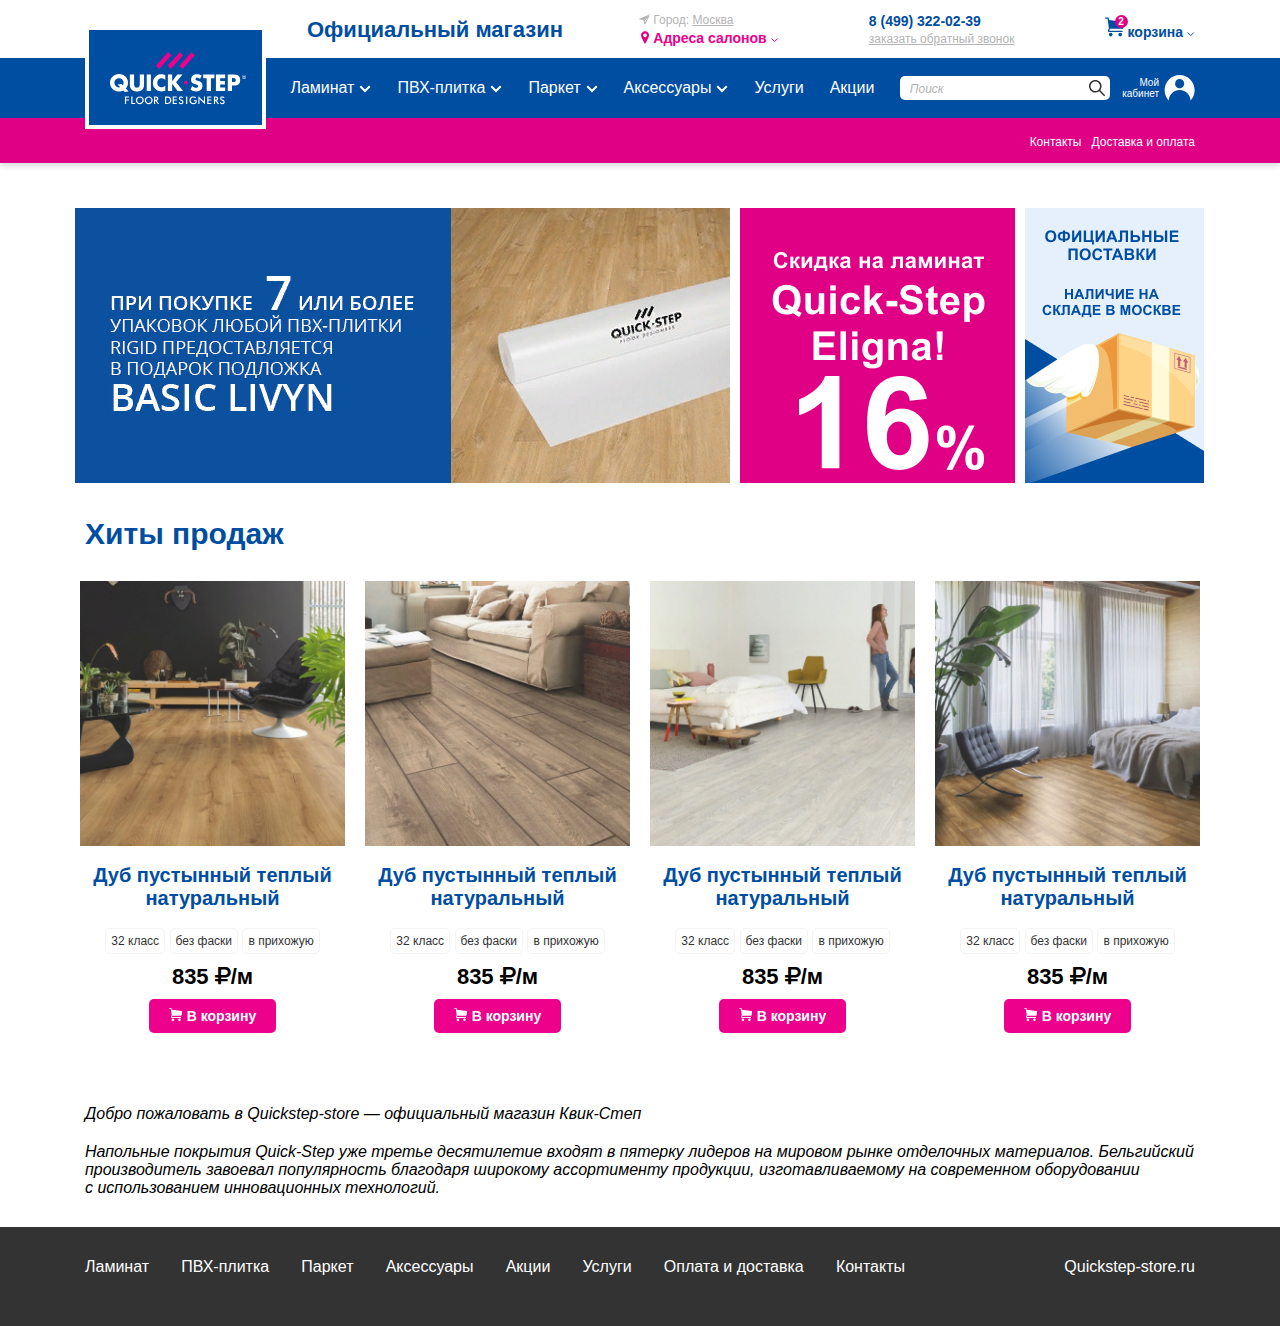
==== commit c039abb5: "some work with main" ====
--- a/index.html
+++ b/index.html
@@ -54,7 +54,7 @@
                         <ul class="header-nav__basic-menu">
                             <!-- ** Top menu item ** -->
                             <li class="header-nav__basic-menu__item has-children">
-                                <a href="catalog.html">
+                                <a href="catalog-lam.html">
                                     Ламинат
                                     <span class="dropdown-toggle"><img src="img/menu-tick.svg"
                                                                        alt="menu tick icon"></span>
@@ -151,7 +151,7 @@
                             </li>
                             <!-- ** Top menu item ** -->
                             <li class="header-nav__basic-menu__item has-children">
-                                <a href="#">
+                                <a href="catalog-panel.html">
                                     ПВХ-плитка
                                     <span class="dropdown-toggle"><img src="img/menu-tick.svg"
                                                                        alt="menu tick icon"></span>
@@ -244,7 +244,7 @@
                             </li>
                             <!-- ** Top menu item ** -->
                             <li class="header-nav__basic-menu__item has-children">
-                                <a href="#">
+                                <a href="catalog-par.html">
                                     Паркет
                                     <span class="dropdown-toggle"><img src="img/menu-tick.svg"
                                                                        alt="menu tick icon"></span>
@@ -319,7 +319,7 @@
                             </li>
                             <!-- ** Top menu item ** -->
                             <li class="header-nav__basic-menu__item has-children">
-                                <a href="#">
+                                <a href="catalog-acc.html">
                                     Аксессуары
                                     <span class="dropdown-toggle"><img src="img/menu-tick.svg"
                                                                        alt="menu tick icon"></span>
@@ -350,8 +350,8 @@
                                     </li>
                                 </ul>
                             </li>
-                            <li class="header-nav__basic-menu__item"><a href="#">Услуги</a></li>
-                            <li class="header-nav__basic-menu__item"><a href="#">Акции</a></li>
+                            <li class="header-nav__basic-menu__item"><a href="catalog-uslugi.html">Услуги</a></li>
+                            <li class="header-nav__basic-menu__item"><a href="catalog-stock.html">Акции</a></li>
                         </ul>
                     </nav>
                     <!--** ** **-->
@@ -835,50 +835,64 @@
 <main class="main">
     <div class="container">
 
-        <!--** Top banner **-->
-        <div class="banners-desktop">
-            <img src="img/test-banners.jpg" alt="">
-            <div class="banner-grid__slider">
+        <!--** products title **-->
+        <div class="page__header-mobile">
+            <h1>Официальный магазин Квик-степ</h1>
+            <p>Высококачественные напольные покрытия из&nbsp;ламината, винила и&nbsp;паркетной доски</p>
+        </div>
+
+        <!--** banners main **-->
+        <div class="banners-main">
+            <div class="row">
+                <div class="col-xl-7 col-lg-7 banner-slider">
+                    <img src="img/other/b1.jpg" alt="" style="max-width: 100%;width: 100%">
+                </div>
+                <div class="col-xl-3 col-lg-3 micro-banner">
+                    <img src="img/other/b2.jpg" alt="">
+                </div>
+                <div class="col-xl-2 col-lg-2 micro-banner">
+                    <img src="img/other/b3.jpg" alt="">
+                </div>
             </div>
-            <div class="banner-grid__banner-small"></div>
-            <div class="banner-grid__banner-medium"></div>
         </div>
         <!-- ** ** ** -->
 
         <!--** banners in mobile **-->
         <div class="mobile-banners">
-            <div class="mobile-banners__header">
-                <h2>Официальный магазин Квик-степ</h2>
-                <p>Высококачественные напольные покрытия из&nbsp;ламината, винила и&nbsp;паркетной доски</p>
-            </div>
-            <div class="mobile-banners__container">
-                <a href="#" class="banner">
-                    <div class="banner-mask">
-                        <img class="b-lazy" data-src="img/mob-banner-1.jpg" src="img/logo.svg" alt="">
-                    </div>
-                    <span class="label">
+            <a href="#" class="banner">
+                <div class="banner-mask">
+                    <img class="b-lazy" data-src="img/mob-banner-1.jpg" src="img/logo.svg" alt="">
+                </div>
+                <span class="label">
                             Ламинат
                         </span>
-                </a>
-                <a href="#" class="banner">
-                    <div class="banner-mask">
-                        <img class="b-lazy" data-src="img/mob-banner-2.jpg" src="img/logo.svg" alt="">
-                    </div>
-                    <span class="label">
+            </a>
+            <a href="#" class="banner">
+                <div class="banner-mask">
+                    <img class="b-lazy" data-src="img/mob-banner-2.jpg" src="img/logo.svg" alt="">
+                </div>
+                <span class="label">
                             ПВХ-плитка
                         </span>
-                </a>
-                <a href="#" class="banner">
-                    <div class="banner-mask">
-                        <img class="b-lazy" data-src="img/mob-banner-3.jpg" src="img/logo.svg" alt="">
-                    </div>
-                    <span class="label">
+            </a>
+            <a href="#" class="banner">
+                <div class="banner-mask">
+                    <img class="b-lazy" data-src="img/mob-banner-3.jpg" src="img/logo.svg" alt="">
+                </div>
+                <span class="label">
                              Паркет
                         </span>
-                </a>
-            </div>
+            </a>
         </div>
         <!--** ** **-->
+
+        <div class="wtf-title">
+            <h3>
+                Хиты продаж
+            </h3>
+
+        </div>
+
 
 
         <div class="products-container">
--- a/styles.css
+++ b/styles.css
@@ -21,9 +21,6 @@
 body {
   font-family: Arial, sans-serif;
   font-style: normal; }
-
-.rub {
-  font-family: 'PT Sans', serif; }
 
 .b-lazy {
   transition: opacity 500ms ease-in-out;
@@ -51,7 +48,10 @@
   display: inline-flex;
   padding: 10px 20px;
   width: fit-content;
-  border-radius: 5px; }
+  border-radius: 5px;
+  min-width: fit-content;
+  max-width: fit-content;
+  white-space: nowrap; }
   .btn-std > img {
     margin-right: 5px; }
 
@@ -120,15 +120,27 @@
     font-size: 25px;
     color: #004EA2;
     text-align: center; }
+  .page__header-mobile h1 {
+    font-weight: bold;
+    font-size: 25px;
+    color: #004EA2;
+    text-align: center; }
+  .page__header-mobile p {
+    font-size: 16px;
+    color: #004EA2;
+    text-align: center;
+    margin-top: 7px;
+    margin-bottom: 20px; }
   @media (max-width: 1000px) {
     .page__header-mobile {
       display: block; } }
   @media (max-width: 600px) {
-    .page__header-mobile {
-      margin-bottom: 15px; }
-      .page__header-mobile h3 {
-        font-size: 18px;
-        text-align: center; } }
+    .page__header-mobile h3 {
+      font-size: 18px;
+      text-align: center; }
+    .page__header-mobile h1 {
+      font-size: 18px;
+      text-align: center; } }
 
 .products-filters-bar {
   padding: 30px 25px 25px 25px;
@@ -881,55 +893,49 @@
     .main {
       padding: 15px 0 20px 0; } }
 
-.banners-desktop > img {
-  width: 100%; }
-@media (max-width: 600px) {
-  .banners-desktop {
+.banners-main .banner-slider {
+  padding-right: 5px;
+  padding-left: 5px; }
+.banners-main .micro-banner {
+  padding-right: 5px;
+  padding-left: 5px; }
+  .banners-main .micro-banner > img {
+    max-width: 100%; }
+@media (max-width: 992px) {
+  .banners-main .micro-banner {
     display: none; } }
 
 .mobile-banners {
+  flex-direction: column;
   display: none;
-  padding: 15px 0 20px 0; }
+  padding-top: 20px;
+  padding-bottom: 20px; }
   @media (max-width: 600px) {
     .mobile-banners {
-      display: block; } }
-  .mobile-banners .mobile-banners__header {
-    color: #004EA2;
-    text-align: center;
-    margin-bottom: 20px; }
-    .mobile-banners .mobile-banners__header h2 {
-      font-weight: bold;
+      display: flex; } }
+  .mobile-banners > .banner {
+    position: relative;
+    border-bottom: 8px solid #1960AC;
+    margin-bottom: 14px;
+    min-height: 100%; }
+    .mobile-banners > .banner > .banner-mask {
+      background-color: rgba(0, 0, 0, 0.2);
+      padding-top: 38%; }
+      .mobile-banners > .banner > .banner-mask > img {
+        position: absolute;
+        bottom: 0;
+        left: 0;
+        width: 100%;
+        transition: all .6s ease-in-out; }
+    .mobile-banners > .banner > .label {
+      position: absolute;
+      background: #1960AC;
       font-size: 18px;
       line-height: 21px;
-      margin-bottom: 10px; }
-    .mobile-banners .mobile-banners__header p {
-      font-size: 16px; }
-  .mobile-banners .mobile-banners__container {
-    display: flex;
-    flex-direction: column; }
-    .mobile-banners .mobile-banners__container > .banner {
-      position: relative;
-      border-bottom: 8px solid #1960AC;
-      margin-bottom: 14px;
-      min-height: 100%; }
-      .mobile-banners .mobile-banners__container > .banner > .banner-mask {
-        background-color: rgba(0, 0, 0, 0.2);
-        padding-top: 38%; }
-        .mobile-banners .mobile-banners__container > .banner > .banner-mask > img {
-          position: absolute;
-          bottom: 0;
-          left: 0;
-          width: 100%;
-          transition: all .6s ease-in-out; }
-      .mobile-banners .mobile-banners__container > .banner > .label {
-        position: absolute;
-        background: #1960AC;
-        font-size: 18px;
-        line-height: 21px;
-        color: #fff;
-        left: 0;
-        bottom: 0;
-        padding: 4px 10px; }
+      color: #fff;
+      left: 0;
+      bottom: 0;
+      padding: 4px 10px; }
 
 .products__header {
   margin-top: 30px;
@@ -1159,7 +1165,8 @@
   padding-bottom: 100px; }
   @media (max-width: 1000px) {
     .stock-cards-container {
-      padding-bottom: 0; } }
+      padding-bottom: 0;
+      border-top: none; } }
 
 .stock-card {
   display: flex;
@@ -1706,6 +1713,10 @@
 .cart-goods-container {
   padding-top: 30px;
   padding-bottom: 60px; }
+  @media (max-width: 1000px) {
+    .cart-goods-container {
+      padding-top: 15px;
+      padding-bottom: 30px; } }
 
 .cart-item-template {
   display: flex;
@@ -1715,7 +1726,22 @@
   .cart-item-template > .title {
     width: 33%;
     font-size: 22px;
-    line-height: 25px; }
+    line-height: 25px;
+    display: flex; }
+    .cart-item-template > .title > .img-box {
+      width: 85px;
+      height: 85px;
+      flex: 0 0 85px;
+      border: 1px solid #EAEAEA; }
+      .cart-item-template > .title > .img-box > img {
+        max-width: 100%; }
+    .cart-item-template > .title > .title-desc {
+      display: flex;
+      flex-direction: column;
+      justify-content: center;
+      margin-left: 5px; }
+      .cart-item-template > .title > .title-desc p {
+        margin-bottom: 5px; }
   .cart-item-template > .price {
     width: 25%;
     text-align: center;
@@ -1735,6 +1761,8 @@
 .cart-goods-item {
   display: flex;
   margin-bottom: 40px; }
+  .cart-goods-item:last-child {
+    margin-bottom: 0; }
   .cart-goods-item .cart-goods-item__content {
     padding-left: 20px;
     display: flex;
@@ -1763,6 +1791,175 @@
       .cart-goods-item .cart-goods-item__content-extra > .cart-item-template > .title > img {
         float: left;
         border: 1px solid gray; }
+    .cart-goods-item .cart-goods-item__content-extra > .cart-item-template > .attention {
+      width: 51%;
+      font-size: 12px;
+      line-height: 16px;
+      color: #333;
+      padding: 0 25px; }
+    .cart-goods-item .cart-goods-item__content-extra > .cart-item-template > .price-offer {
+      width: 15%;
+      font-weight: bold;
+      font-size: 22px;
+      line-height: 25px;
+      color: #B4B4B4;
+      text-align: right; }
+  .cart-goods-item .cart-goods-item__content-mobile {
+    display: none;
+    border-top: 2px solid #F4F4F4;
+    border-bottom: 2px solid #F4F4F4; }
+    .cart-goods-item .cart-goods-item__content-mobile > .title {
+      padding: 12px 0; }
+      .cart-goods-item .cart-goods-item__content-mobile > .title > h3 {
+        font-size: 18px;
+        line-height: 21px;
+        color: #004EA2;
+        margin-bottom: 10px; }
+      .cart-goods-item .cart-goods-item__content-mobile > .title > span {
+        font-size: 14px;
+        line-height: 16px;
+        color: #B4B4B4; }
+    .cart-goods-item .cart-goods-item__content-mobile > .content {
+      display: flex; }
+      .cart-goods-item .cart-goods-item__content-mobile > .content > .img-box {
+        width: 128px;
+        height: 128px; }
+        .cart-goods-item .cart-goods-item__content-mobile > .content > .img-box > img {
+          max-width: 100%; }
+      .cart-goods-item .cart-goods-item__content-mobile > .content > .caption {
+        margin-left: 10px;
+        display: flex;
+        flex-direction: column;
+        justify-content: center; }
+        .cart-goods-item .cart-goods-item__content-mobile > .content > .caption > .price {
+          font-size: 22px;
+          line-height: 25px;
+          color: #333; }
+        .cart-goods-item .cart-goods-item__content-mobile > .content > .caption > .qty {
+          margin: 10px 0; }
+        .cart-goods-item .cart-goods-item__content-mobile > .content > .caption > span {
+          font-weight: bold;
+          font-size: 14px;
+          line-height: 16px;
+          color: #A0A0A0; }
+    .cart-goods-item .cart-goods-item__content-mobile > .extra-bar {
+      padding: 10px 0;
+      font-weight: bold;
+      font-size: 24px;
+      line-height: 28px;
+      color: #333;
+      display: flex;
+      justify-content: space-between; }
+      .cart-goods-item .cart-goods-item__content-mobile > .extra-bar > a i {
+        font-size: 21px;
+        color: #B4B4B4; }
+  @media (max-width: 992px) {
+    .cart-goods-item {
+      display: block; }
+      .cart-goods-item .cart-goods-item__thumbnail {
+        display: none; }
+      .cart-goods-item .cart-goods-item__content-mobile {
+        display: block; }
+      .cart-goods-item .cart-goods-item__content .cart-goods-item__content-main {
+        display: none; }
+      .cart-goods-item .cart-goods-item__content .cart-goods-item__content-extra .cart-item-template {
+        display: block; }
+        .cart-goods-item .cart-goods-item__content .cart-goods-item__content-extra .cart-item-template > .title {
+          margin-bottom: 15px;
+          width: initial; }
+        .cart-goods-item .cart-goods-item__content .cart-goods-item__content-extra .cart-item-template > .qty {
+          width: initial;
+          justify-content: space-around;
+          flex-wrap: wrap; }
+          .cart-goods-item .cart-goods-item__content .cart-goods-item__content-extra .cart-item-template > .qty > .mobile {
+            display: block;
+            font-size: 14px;
+            color: #A0A0A0;
+            line-height: 25px; }
+        .cart-goods-item .cart-goods-item__content .cart-goods-item__content-extra .cart-item-template > .price {
+          width: initial;
+          margin-bottom: 10px;
+          text-align: initial; }
+        .cart-goods-item .cart-goods-item__content .cart-goods-item__content-extra .cart-item-template > .total-price {
+          width: initial;
+          text-align: right; }
+        .cart-goods-item .cart-goods-item__content .cart-goods-item__content-extra .cart-item-template > .attention {
+          width: initial;
+          padding: 0; }
+        .cart-goods-item .cart-goods-item__content .cart-goods-item__content-extra .cart-item-template > .price-offer {
+          width: initial; }
+      .cart-goods-item .cart-goods-item__content .cart-goods-item__content-extra .cart-goods-item__content-extra-button {
+        text-align: right;
+        padding-bottom: initial;
+        border-bottom: initial;
+        padding-top: 20px;
+        border-top: 1px solid #EAEAEA; } }
+
+.cart-summary {
+  display: flex;
+  justify-content: flex-end; }
+  .cart-summary > h4 {
+    font-weight: bold;
+    font-size: 30px;
+    line-height: 34px;
+    margin-right: 5px; }
+  .cart-summary > p {
+    font-weight: bold;
+    font-size: 30px;
+    line-height: 34px; }
+  @media (max-width: 1000px) {
+    .cart-summary {
+      flex-direction: column;
+      align-items: flex-end; }
+      .cart-summary > h4 {
+        margin-right: 0;
+        margin-bottom: 5px; } }
+
+.cart-checkout {
+  padding-top: 25px; }
+  .cart-checkout > .content {
+    display: flex; }
+    .cart-checkout > .content > .btn-std {
+      font-weight: bold;
+      font-size: 22px;
+      line-height: 25px;
+      color: #fff;
+      background: linear-gradient(0deg, rgba(0, 0, 0, 0.05), rgba(0, 0, 0, 0.05)), #EC008C; }
+    .cart-checkout > .content > input[type="tel"] {
+      width: 100%;
+      margin-right: 10px;
+      border-radius: 2px;
+      border: 1px solid #DBDBDB;
+      padding: 0 15px;
+      padding-top: 10px;
+      padding-bottom: 5px;
+      font-size: 22px;
+      line-height: 25px;
+      color: #A0A0A0; }
+      .cart-checkout > .content > input[type="tel"]::placeholder {
+        font-size: 22px;
+        line-height: 25px;
+        color: #A0A0A0; }
+  .cart-checkout > .comment {
+    margin-top: 10px;
+    font-size: 14px;
+    line-height: 16px;
+    color: #A0A0A0; }
+  @media (max-width: 520px) {
+    .cart-checkout > .content {
+      display: flex;
+      flex-direction: column;
+      align-items: flex-end; }
+      .cart-checkout > .content > input[type="tel"] {
+        width: 50%;
+        margin-right: 0;
+        font-size: 18px;
+        line-height: 22px; }
+      .cart-checkout > .content > .btn-std {
+        margin-top: 28px;
+        padding: 10px 40px; }
+    .cart-checkout > .comment {
+      text-align: right; } }
 
 footer {
   background-color: #333333;
@@ -2058,6 +2255,8 @@
 .qty {
   display: flex;
   align-items: center; }
+  .qty > .mobile {
+    display: none; }
   .qty > .qty__input {
     display: flex;
     background: #F4F4F4; }
@@ -2088,4 +2287,22 @@
     font-size: 14px;
     line-height: 16px; }
 
+.wtf-title {
+  display: none;
+  padding-top: 20px;
+  padding-bottom: 15px; }
+  .wtf-title h3 {
+    margin-bottom: 20px;
+    font-weight: bold;
+    font-size: 30px;
+    line-height: 34px;
+    color: #004EA2;
+    text-align: center; }
+  @media (max-width: 1000px) {
+    .wtf-title {
+      display: block; } }
+  @media (max-width: 600px) {
+    .wtf-title {
+      padding-top: 0; } }
+
 /*# sourceMappingURL=styles.css.map */
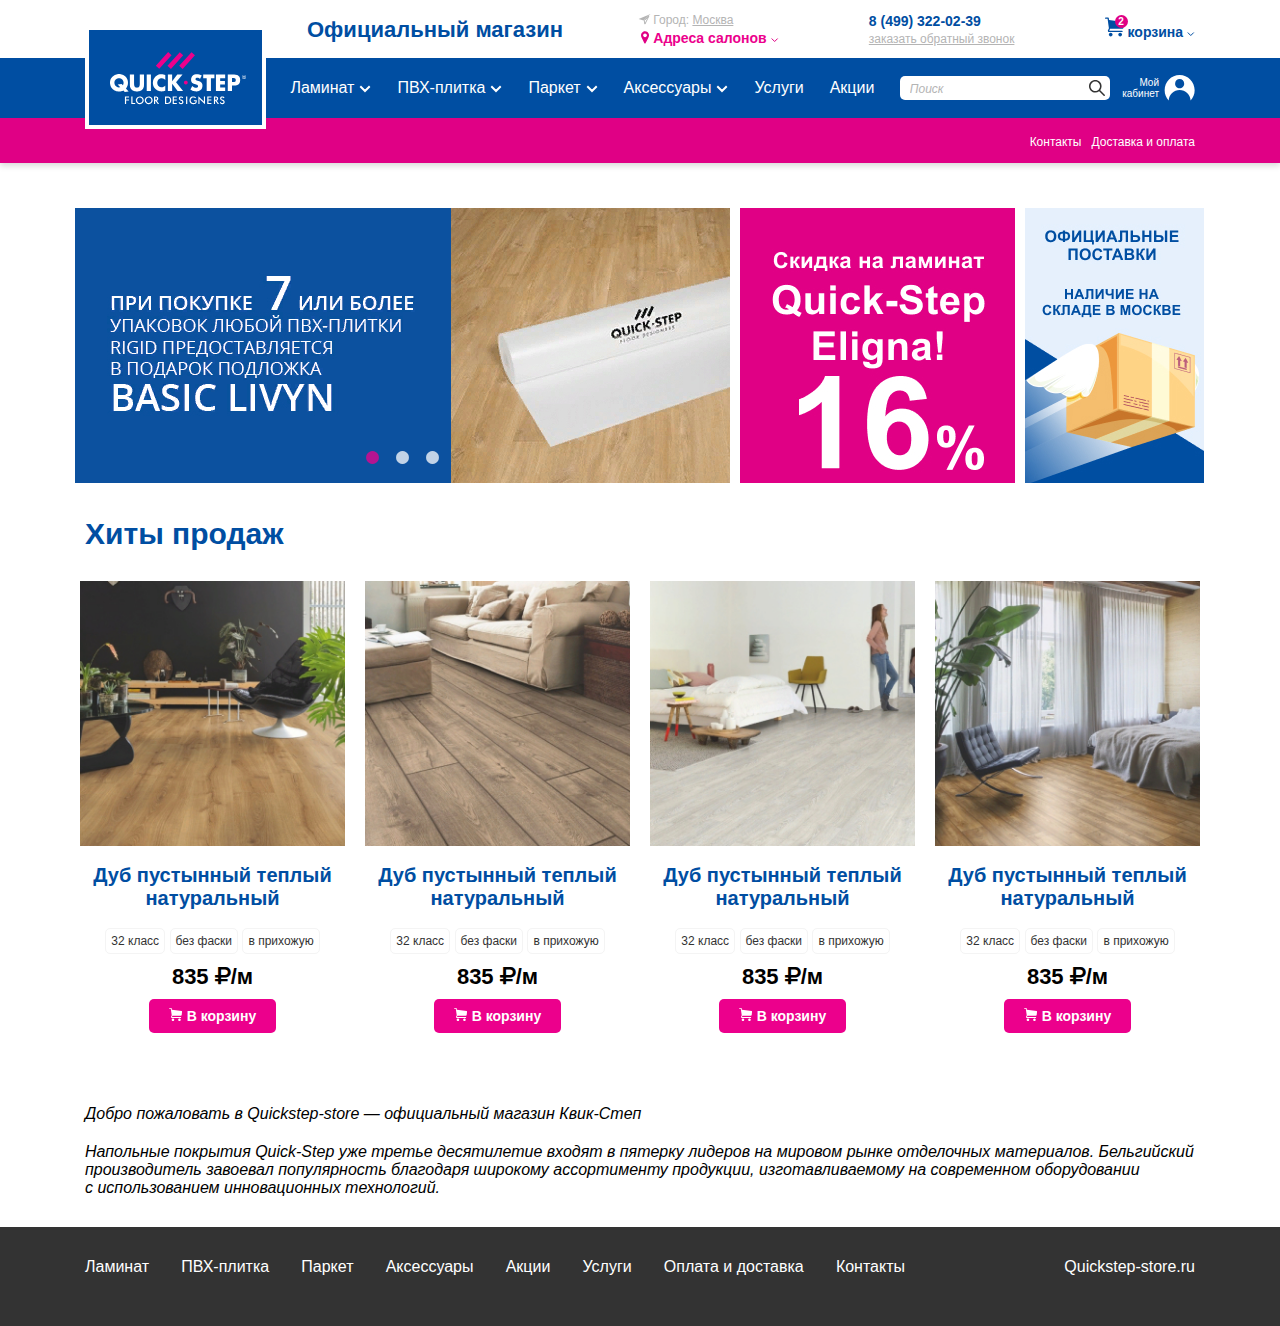
==== commit 9602d1c8: "add slick slider" ====
--- a/index.html
+++ b/index.html
@@ -9,6 +9,8 @@
     <link rel="stylesheet" href="styles.css">
     <link href="https://stackpath.bootstrapcdn.com/font-awesome/4.7.0/css/font-awesome.min.css" rel="stylesheet"
           integrity="sha384-wvfXpqpZZVQGK6TAh5PVlGOfQNHSoD2xbE+QkPxCAFlNEevoEH3Sl0sibVcOQVnN" crossorigin="anonymous">
+    <link rel="stylesheet" type="text/css" href="addons/slick/slick.css"/>
+    <link rel="stylesheet" type="text/css" href="addons/slick/slick-theme.css"/>
 </head>
 <body>
 <!--** desktop header **-->
@@ -844,8 +846,19 @@
         <!--** banners main **-->
         <div class="banners-main">
             <div class="row">
-                <div class="col-xl-7 col-lg-7 banner-slider">
-                    <img src="img/other/b1.jpg" alt="" style="max-width: 100%;width: 100%">
+                <div class="col-xl-7 col-lg-7 banner-slider-container">
+                    <div class="banner-slider">
+                        <div class="banner-slider__item">
+                            <img src="img/other/b1.jpg" alt="">
+                        </div>
+                        <div class="banner-slider__item">
+                            <img src="img/other/b1.jpg" alt="">
+                        </div>
+                        <div class="banner-slider__item">
+                            <img src="img/other/b1.jpg" alt="">
+                        </div>
+                    </div>
+<!--                    <img src="img/other/b1.jpg" alt="" style="max-width: 100%;width: 100%">-->
                 </div>
                 <div class="col-xl-3 col-lg-3 micro-banner">
                     <img src="img/other/b2.jpg" alt="">
@@ -1250,12 +1263,10 @@
 <!--Scripts load-->
 <script src="js/jquery-1.9.1.min.js"></script>
 <script src="js/blazy.min.js"></script>
+<script type="text/javascript" src="addons/slick/slick.min.js"></script>
 <script type="text/javascript" src="addons/fancybox/jquery.fancybox.js"></script>
 <script type="text/javascript" src="js/quick.js"></script>
-
 <!--***-->
 
 </body>
 </html>
-
-<!-- <a href="javascript:" data-fancybox data-src="#feedback-mobile" class="btn btn--light">Связаться с дизайнером</a> -->--- a/styles.css
+++ b/styles.css
@@ -893,9 +893,20 @@
     .main {
       padding: 15px 0 20px 0; } }
 
-.banners-main .banner-slider {
+.banners-main .banner-slider-container {
   padding-right: 5px;
   padding-left: 5px; }
+  .banners-main .banner-slider-container > .banner-slider {
+    margin-bottom: 0; }
+    .banners-main .banner-slider-container > .banner-slider .slick-dots {
+      bottom: 15px; }
+      .banners-main .banner-slider-container > .banner-slider .slick-dots li button:before {
+        font-size: 15px;
+        color: #fff;
+        opacity: 0.75; }
+      .banners-main .banner-slider-container > .banner-slider .slick-dots li.slick-active button:before {
+        opacity: .75;
+        color: #EC008C; }
 .banners-main .micro-banner {
   padding-right: 5px;
   padding-left: 5px; }
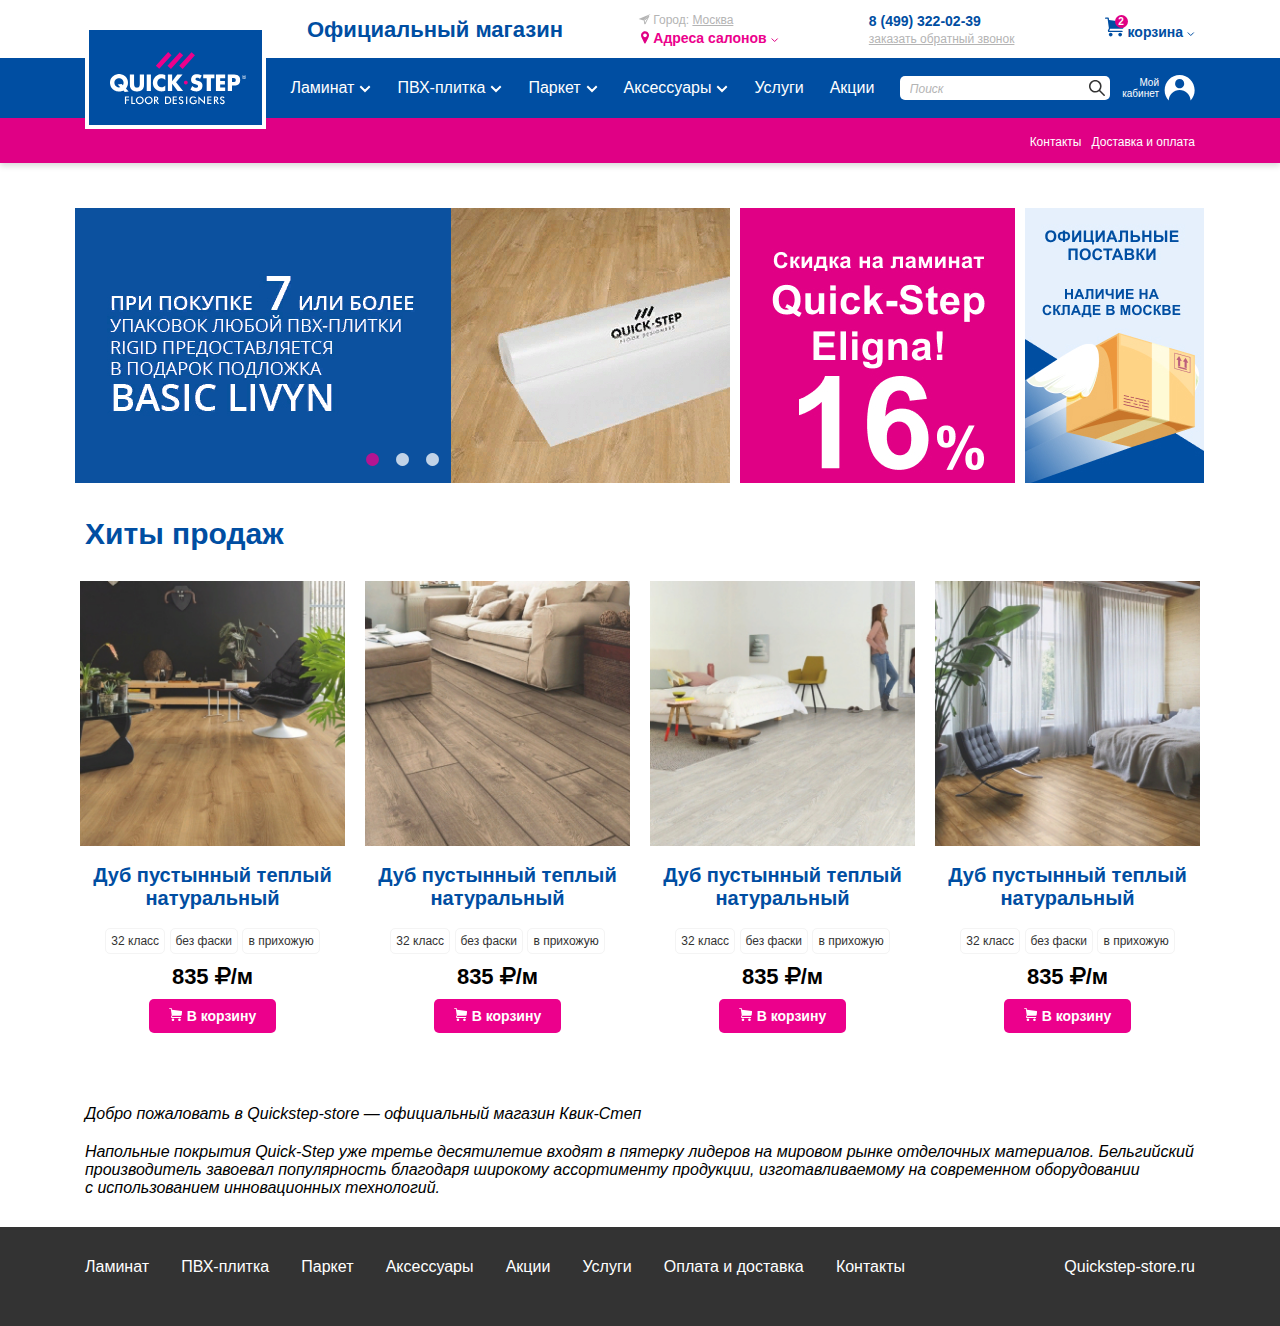
==== commit 11d511e3: "add fontsawesome, update footer and header on all pages" ====
--- a/index.html
+++ b/index.html
@@ -7,8 +7,7 @@
     <link rel="stylesheet" href="addons/bootstrap/css/bootstrap-grid.css">
     <link rel="stylesheet" type="text/css" href="addons/fancybox/jquery.fancybox.css"/>
     <link rel="stylesheet" href="styles.css">
-    <link href="https://stackpath.bootstrapcdn.com/font-awesome/4.7.0/css/font-awesome.min.css" rel="stylesheet"
-          integrity="sha384-wvfXpqpZZVQGK6TAh5PVlGOfQNHSoD2xbE+QkPxCAFlNEevoEH3Sl0sibVcOQVnN" crossorigin="anonymous">
+    <link rel="stylesheet" type="text/css" href="addons/fontsawesome/css/font-awesome.min.css"/>
     <link rel="stylesheet" type="text/css" href="addons/slick/slick.css"/>
     <link rel="stylesheet" type="text/css" href="addons/slick/slick-theme.css"/>
 </head>
@@ -34,7 +33,7 @@
                         <a href="#" class="header-top__contacts__feedback">заказать обратный звонок</a>
                     </div>
                     <div class="header-top__cart">
-                        <a href="#">
+                        <a href="cart.html">
                             <img src="img/cart.svg" alt="cart icon">
                             <span class="cart-count">2</span>
                             <span>корзина</span>
@@ -794,7 +793,7 @@
                     </div>
                     <div class="side-group">
                         <a href="#" class="navbar-mobile__tel"><img src="img/tel.svg" alt="tel menu icon"></a>
-                        <a href="#" class="navbar-mobile__cart">
+                        <a href="cart.html" class="navbar-mobile__cart">
                             <img src="img/cart-mob.svg" alt="cart menu icon">
                             <span class="cart-count">2</span>
                         </a>
@@ -858,7 +857,7 @@
                             <img src="img/other/b1.jpg" alt="">
                         </div>
                     </div>
-<!--                    <img src="img/other/b1.jpg" alt="" style="max-width: 100%;width: 100%">-->
+                    <!--                    <img src="img/other/b1.jpg" alt="" style="max-width: 100%;width: 100%">-->
                 </div>
                 <div class="col-xl-3 col-lg-3 micro-banner">
                     <img src="img/other/b2.jpg" alt="">
@@ -905,7 +904,6 @@
             </h3>
 
         </div>
-
 
 
         <div class="products-container">
--- a/styles.css
+++ b/styles.css
@@ -898,8 +898,10 @@
   padding-left: 5px; }
   .banners-main .banner-slider-container > .banner-slider {
     margin-bottom: 0; }
+    .banners-main .banner-slider-container > .banner-slider img {
+      width: 100%; }
     .banners-main .banner-slider-container > .banner-slider .slick-dots {
-      bottom: 15px; }
+      bottom: 13px; }
       .banners-main .banner-slider-container > .banner-slider .slick-dots li button:before {
         font-size: 15px;
         color: #fff;
@@ -1276,22 +1278,33 @@
 
 .goods-card-main__wrapper {
   padding-top: 40px; }
-  @media (max-width: 990px) {
-    .goods-card-main__wrapper .goods-card-main__extra-offer > .products > .product__wrapper > .product-item > .product-item__title-mobile {
-      margin-top: 10px;
-      margin-bottom: 0; }
-      .goods-card-main__wrapper .goods-card-main__extra-offer > .products > .product__wrapper > .product-item > .product-item__title-mobile h4 {
-        color: #000; } }
+  @media (max-width: 992px) {
+    .goods-card-main__wrapper {
+      padding-top: 0; }
+      .goods-card-main__wrapper .goods-card-main__extra-offer > .products > .product__wrapper > .product-item > .product-item__title-mobile {
+        margin-top: 10px;
+        margin-bottom: 0; }
+        .goods-card-main__wrapper .goods-card-main__extra-offer > .products > .product__wrapper > .product-item > .product-item__title-mobile h4 {
+          color: #000; } }
 
 .goods-card-main__header {
   display: flex;
   padding-bottom: 30px; }
   .goods-card-main__header .goods-card-main__header-gallery {
     width: 35%; }
-    .goods-card-main__header .goods-card-main__header-gallery > #panel {
+    .goods-card-main__header .goods-card-main__header-gallery > .panel .slide > .fancybox > img {
       width: 100%; }
-      .goods-card-main__header .goods-card-main__header-gallery > #panel > img {
-        max-width: 100%; }
+    .goods-card-main__header .goods-card-main__header-gallery > .thumbs {
+      display: flex;
+      align-items: center;
+      justify-content: center;
+      margin-top: 6px; }
+      .goods-card-main__header .goods-card-main__header-gallery > .thumbs .slick-list {
+        width: 100%; }
+      .goods-card-main__header .goods-card-main__header-gallery > .thumbs .slide {
+        margin-right: 5px; }
+        .goods-card-main__header .goods-card-main__header-gallery > .thumbs .slide > img {
+          width: 100%; }
   .goods-card-main__header .goods-card-main__header-description {
     width: 65%;
     padding-left: 50px; }
@@ -1396,38 +1409,88 @@
       line-height: 16px;
       color: #7B7B7B;
       padding: 5px 10px; }
-  @media (max-width: 990px) {
+      .goods-card-main__header .goods-card-main__header-description > .caption > .share > .btn-std > i {
+        display: inline-flex;
+        align-items: center;
+        margin-right: 5px; }
+  @media (max-width: 992px) {
     .goods-card-main__header {
-      flex-direction: column; }
-      .goods-card-main__header .goods-card-main__header-gallery {
-        width: 100%;
-        margin-bottom: 20px; }
-        .goods-card-main__header .goods-card-main__header-gallery > #panel {
-          width: 100%;
-          display: flex;
-          justify-content: center; }
-          .goods-card-main__header .goods-card-main__header-gallery > #panel > img {
-            width: 100%;
-            display: block; }
-        .goods-card-main__header .goods-card-main__header-gallery > #thumbs {
-          display: none; }
-      .goods-card-main__header .goods-card-main__header-description {
-        padding: 0 10px;
-        width: 100%;
-        text-align: center; }
-        .goods-card-main__header .goods-card-main__header-description > .caption > .caption-form {
-          justify-content: center; } }
-  @media (max-width: 520px) {
-    .goods-card-main__header .goods-card-main__header-description > .caption > .caption-form {
-      justify-content: center;
-      flex-direction: column;
-      align-items: center; }
-      .goods-card-main__header .goods-card-main__header-description > .caption > .caption-form > .qty {
-        margin-right: 0;
-        margin-bottom: 15px; }
-      .goods-card-main__header .goods-card-main__header-description > .caption > .caption-form > .pink-btn {
-        margin-right: 0;
-        margin-bottom: 15px; } }
+      display: none; } }
+
+.goods-card-main__header-mobile {
+  display: none; }
+  .goods-card-main__header-mobile > .title {
+    font-weight: bold;
+    font-size: 18px;
+    line-height: 21px;
+    text-align: center;
+    padding-bottom: 10px;
+    color: #004EA2; }
+  .goods-card-main__header-mobile > .goodsPic .slick-dots {
+    bottom: 12px; }
+    .goods-card-main__header-mobile > .goodsPic .slick-dots li button:before {
+      font-size: 13px;
+      color: #fff;
+      opacity: 0.75; }
+    .goods-card-main__header-mobile > .goodsPic .slick-dots li.slick-active button:before {
+      opacity: .75;
+      color: #333; }
+  .goods-card-main__header-mobile > .goodsPic .slide > img {
+    width: 100%; }
+  .goods-card-main__header-mobile > .description > .price {
+    display: flex;
+    justify-content: space-around;
+    align-items: center; }
+    .goods-card-main__header-mobile > .description > .price > span {
+      font-weight: bold;
+      font-size: 32px;
+      line-height: 37px;
+      display: block; }
+    .goods-card-main__header-mobile > .description > .price > .btn-std {
+      border: 2px solid #004EA2;
+      font-size: 14px;
+      padding: 8px 20px;
+      min-width: fit-content; }
+  .goods-card-main__header-mobile > .description > .extra-info {
+    font-size: 14px;
+    line-height: 16px;
+    color: gray;
+    text-align: center;
+    padding: 20px 0; }
+  .goods-card-main__header-mobile > .description > .caption-form {
+    display: flex;
+    justify-content: space-around; }
+    .goods-card-main__header-mobile > .description > .caption-form > .pink-btn {
+      padding: 10px 35px;
+      font-size: 14px;
+      line-height: 16px; }
+  .goods-card-main__header-mobile > .description > .share {
+    padding-bottom: 30px;
+    padding-top: 20px;
+    text-align: center; }
+    .goods-card-main__header-mobile > .description > .share > .btn-std {
+      border: 1px solid #7B7B7B;
+      border-radius: 2px;
+      font-size: 12px;
+      line-height: 16px;
+      color: #7B7B7B;
+      padding: 7px 12px; }
+      .goods-card-main__header-mobile > .description > .share > .btn-std > i {
+        display: inline-flex;
+        align-items: center;
+        margin-right: 5px; }
+  @media (max-width: 992px) {
+    .goods-card-main__header-mobile {
+      display: block; } }
+  @media (max-width: 450px) {
+    .goods-card-main__header-mobile > .description > .price {
+      justify-content: space-between; }
+    .goods-card-main__header-mobile > .description > .extra-info {
+      text-align: left; }
+    .goods-card-main__header-mobile > .description > .caption-form {
+      justify-content: space-between; }
+    .goods-card-main__header-mobile > .description > .share {
+      text-align: left; } }
 
 .goods-card-main__content .goods-card-main__content-nav {
   margin-bottom: 20px; }
@@ -1503,6 +1566,9 @@
       .goods-card-main__extra-offer > .products > .product__wrapper > .product-item > .product-item__caption > .caption_price > span {
         font-size: 14px;
         line-height: 16px; }
+  @media (max-width: 992px) {
+    .goods-card-main__extra-offer {
+      padding-bottom: 0; } }
 
 .account__wrapper {
   padding-top: 30px;
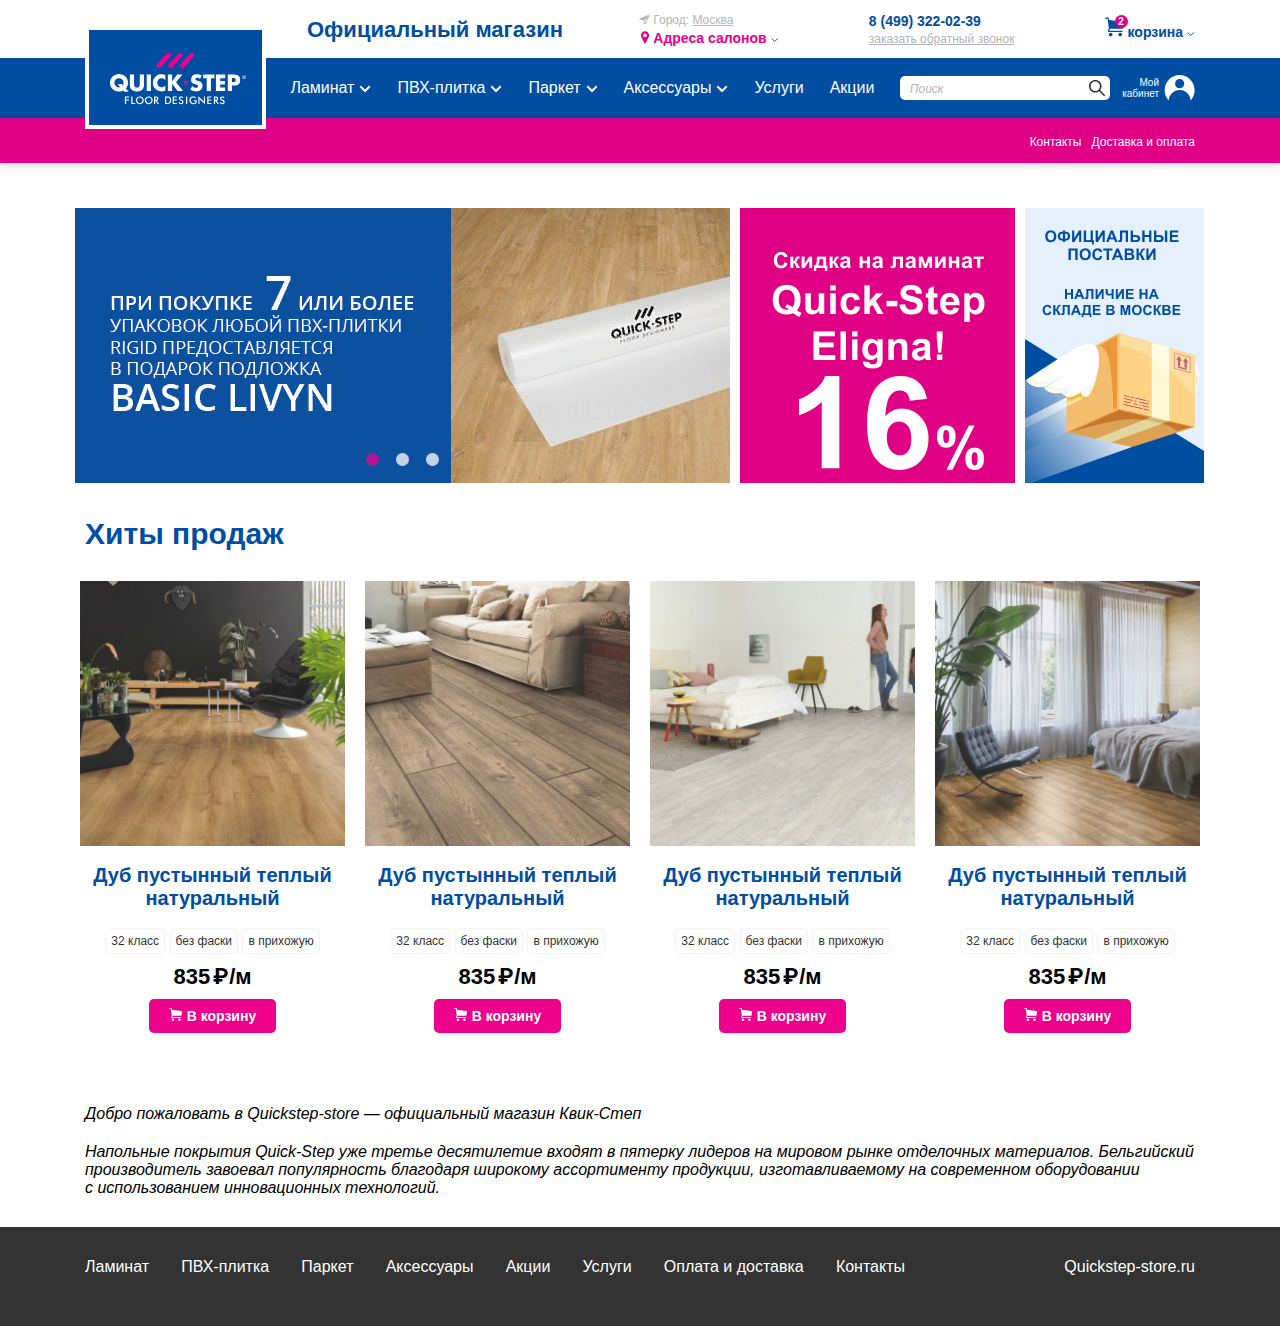
==== commit 8ed6e9ae: "some changes" ====
--- a/index.html
+++ b/index.html
@@ -801,7 +801,7 @@
                     <div class="search-bar hidden">
                         <input type="text" placeholder="Поиск" data-selector="search-box"
                                id="global-header-search-input" data-search-page-url="/ru-ru/поиск">
-                        <a href="#" alt="search" class="">
+                        <a href="#" class="">
                             <svg width="25" height="27" viewBox="0 0 25 27" fill="none"
                                  xmlns="http://www.w3.org/2000/svg">
                                 <rect width="25" height="26.25" fill=""/>
@@ -857,7 +857,6 @@
                             <img src="img/other/b1.jpg" alt="">
                         </div>
                     </div>
-                    <!--                    <img src="img/other/b1.jpg" alt="" style="max-width: 100%;width: 100%">-->
                 </div>
                 <div class="col-xl-3 col-lg-3 micro-banner">
                     <img src="img/other/b2.jpg" alt="">
@@ -935,7 +934,7 @@
                                 <span>в прихожую</span>
                             </div>
                             <div class="caption_price">
-                                835 <i class="fa fa-rub" aria-hidden="true"></i>/м
+                                835<span><span class="rub">₽</span>/м</span>
                             </div>
                             <div class="cart">
                                 <a href="javascript:" data-fancybox data-src="#add-to-cart" class="buy-btn">
@@ -952,7 +951,7 @@
                         <!--** mobile caption block **-->
                         <div class="product-item__caption-mobile">
                             <div class="caption-price">
-                                835 <i class="fa fa-rub" aria-hidden="true"></i>/м
+                                835<span><span class="rub">₽</span>/м</span>
                             </div>
                             <a href="javascript:" data-fancybox data-src="#one-click" class="caption-one_click">
                                 Купить в 1 клик
@@ -988,7 +987,7 @@
                                 <span>в прихожую</span>
                             </div>
                             <div class="caption_price">
-                                835 <i class="fa fa-rub" aria-hidden="true"></i>/м
+                                835<span><span class="rub">₽</span>/м</span>
                             </div>
                             <div class="cart">
                                 <a href="#" class="buy-btn">
@@ -1005,7 +1004,7 @@
                         <!--** mobile caption block **-->
                         <div class="product-item__caption-mobile">
                             <div class="caption-price">
-                                835 <i class="fa fa-rub" aria-hidden="true"></i>/м
+                                835<span><span class="rub">₽</span>/м</span>
                             </div>
                             <a href="#" class="caption-one_click">
                                 Купить в 1 клик
@@ -1030,7 +1029,7 @@
                         <div class="product-item__pic">
                             <div class="o-mask">
                                 <img class="img-res b-lazy" data-src="img/catalog/oak3.jpg" src="img/logo.svg"
-                                     alt="">
+                                     alt="product pic">
                             </div>
                         </div>
                         <div class="product-item__caption">
@@ -1041,7 +1040,7 @@
                                 <span>в прихожую</span>
                             </div>
                             <div class="caption_price">
-                                835 <i class="fa fa-rub" aria-hidden="true"></i>/м
+                                835<span><span class="rub">₽</span>/м</span>
                             </div>
                             <div class="cart">
                                 <a href="#" class="buy-btn">
@@ -1058,7 +1057,7 @@
                         <!--** mobile caption block **-->
                         <div class="product-item__caption-mobile">
                             <div class="caption-price">
-                                835 <i class="fa fa-rub" aria-hidden="true"></i>/м
+                                835<span><span class="rub">₽</span>/м</span>
                             </div>
                             <a href="#" class="caption-one_click">
                                 Купить в 1 клик
@@ -1083,7 +1082,7 @@
                         <div class="product-item__pic">
                             <div class="o-mask">
                                 <img class="img-res b-lazy" data-src="img/catalog/oak4.jpg" src="img/logo.svg"
-                                     alt="">
+                                     alt="product pic">
                             </div>
                         </div>
                         <div class="product-item__caption">
@@ -1094,7 +1093,7 @@
                                 <span>в прихожую</span>
                             </div>
                             <div class="caption_price">
-                                835 <i class="fa fa-rub" aria-hidden="true"></i>/м
+                                835<span><span class="rub">₽</span>/м</span>
                             </div>
                             <div class="cart">
                                 <a href="#" class="buy-btn">
@@ -1111,7 +1110,7 @@
                         <!--** mobile caption block **-->
                         <div class="product-item__caption-mobile">
                             <div class="caption-price">
-                                835 <i class="fa fa-rub" aria-hidden="true"></i>/м
+                                835<span><span class="rub">₽</span>/м</span>
                             </div>
                             <a href="#" class="caption-one_click">
                                 Купить в 1 клик
--- a/styles.css
+++ b/styles.css
@@ -1,3 +1,7 @@
+@import url("https://fonts.googleapis.com/css2?family=Roboto:wght@400;700&display=swap");
+@font-face {
+  font-family: Rouble;
+  src: url("fonts/rouble.otf") format("opentype"); }
 ul {
   list-style: none; }
 
@@ -29,6 +33,10 @@
 
 .b-lazy.b-loaded {
   opacity: 1; }
+
+.rub {
+  font-family: 'Roboto', sans-serif;
+  margin-left: 3px; }
 
 .pink-btn {
   display: inline-flex;
@@ -976,7 +984,7 @@
       max-height: initial;
       background: #fff;
       padding-bottom: 20px;
-      box-shadow: 0 4px 8px 0 rgba(0, 0, 0, 0.15);
+      box-shadow: 0 8px 8px 0 rgba(0, 0, 0, 0.15);
       border-radius: 0 0 5px 5px;
       transition: all 0.1s linear; }
   .product__wrapper .product-item {
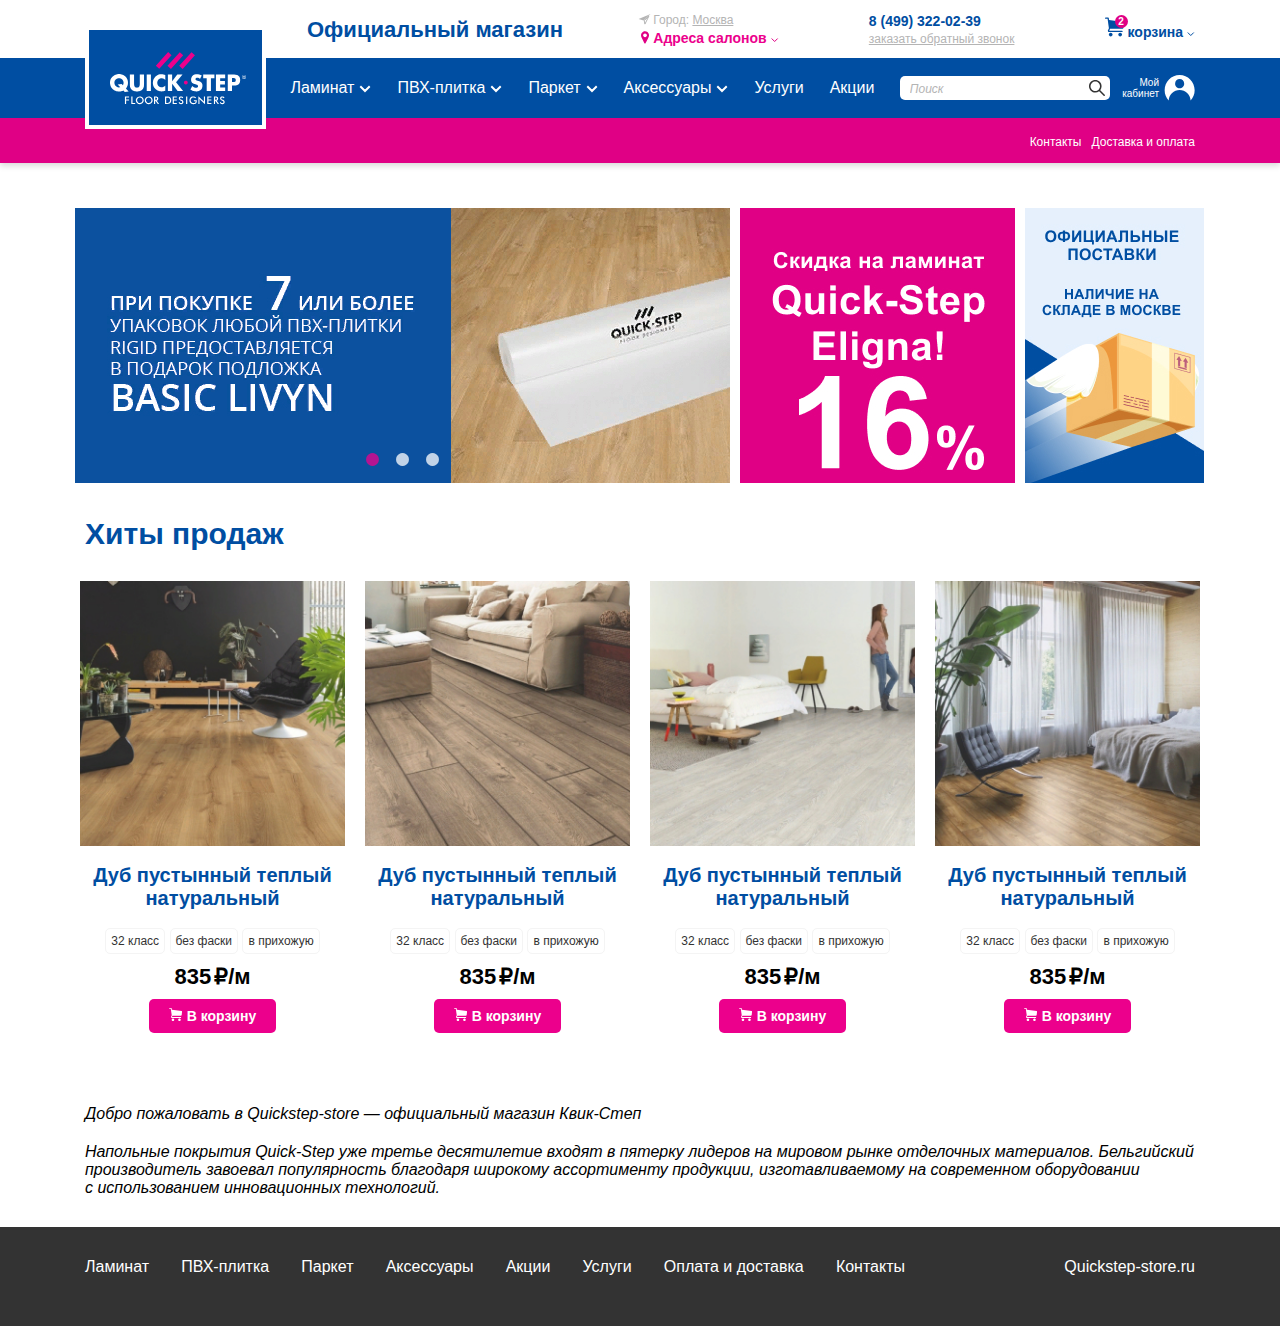
==== commit 4408ee84: "delivery done, update footer" ====
--- a/index.html
+++ b/index.html
@@ -1256,6 +1256,24 @@
 </div>
 <!--** ** **-->
 
+<!--** modal for pickup -->
+<div class="pickup-modal" id="pickup-modal">
+    <div class="pickup-modal__header">
+        <h2>Пункт самовывоза «Мельница»</h2>
+    </div>
+    <div class="pickup-modal__content">
+        <p>г. Москва, 41-й км МКАД</p>
+        <p>График работы: проверить время работы</p>
+    </div>
+    <div class="pickup-modal__link">
+        <p>Телефон: <a href="#">Номер телефона</a></p>
+    </div>
+
+    <div class="pickup-modal__map">
+        <img src="img/other/map.jpg" alt="">
+    </div>
+</div>
+<!--** ** **-->
 
 <!--Scripts load-->
 <script src="js/jquery-1.9.1.min.js"></script>
--- a/styles.css
+++ b/styles.css
@@ -1,7 +1,6 @@
-@import url("https://fonts.googleapis.com/css2?family=Roboto:wght@400;700&display=swap");
-@font-face {
-  font-family: Rouble;
-  src: url("fonts/rouble.otf") format("opentype"); }
+html {
+  scroll-behavior: smooth; }
+
 ul {
   list-style: none; }
 
@@ -26,6 +25,14 @@
   font-family: Arial, sans-serif;
   font-style: normal; }
 
+.anchor-desktop {
+  display: block;
+  position: relative; }
+  .anchor-desktop > i {
+    position: absolute;
+    top: -170px;
+    display: block; }
+
 .b-lazy {
   transition: opacity 500ms ease-in-out;
   max-width: 100%;
@@ -36,7 +43,11 @@
 
 .rub {
   font-family: 'Roboto', sans-serif;
-  margin-left: 3px; }
+  margin-left: 3px;
+  display: inline !important;
+  color: inherit !important;
+  font-size: inherit !important;
+  font-weight: inherit !important; }
 
 .pink-btn {
   display: inline-flex;
@@ -1527,27 +1538,28 @@
       background: #fff;
       border-top: 4px solid #004EA2;
       border-radius: 3px 3px 0 0 !important;
-      border-left: 1px solid #B4B4B4 !important;
-      border-right: 1px solid #B4B4B4 !important;
       border-bottom: 1px solid white;
       color: #004EA1;
-      padding-top: 7px; }
-.goods-card-main__content .goods-card-main__content-description > .description-table {
-  width: 100%;
-  font-size: 14px;
-  line-height: 16px;
-  color: #333; }
-  .goods-card-main__content .goods-card-main__content-description > .description-table th {
-    text-align: left;
-    font-weight: bold;
-    font-size: 16px;
-    line-height: 18px;
-    padding: 20px 0 20px 10px;
-    border-bottom: 1px dashed rgba(180, 180, 180, 0.5); }
-  .goods-card-main__content .goods-card-main__content-description > .description-table td {
-    width: 50%;
-    padding: 12px 0 12px 10px;
-    border-bottom: 1px dashed rgba(180, 180, 180, 0.5); }
+      padding-top: 7px;
+      transition: all 0.1s linear; }
+.goods-card-main__content .goods-card-main__content-description {
+  display: none; }
+  .goods-card-main__content .goods-card-main__content-description > .description-table {
+    width: 100%;
+    font-size: 14px;
+    line-height: 16px;
+    color: #333; }
+    .goods-card-main__content .goods-card-main__content-description > .description-table th {
+      text-align: left;
+      font-weight: bold;
+      font-size: 16px;
+      line-height: 18px;
+      padding: 20px 0 20px 10px;
+      border-bottom: 1px dashed rgba(180, 180, 180, 0.5); }
+    .goods-card-main__content .goods-card-main__content-description > .description-table td {
+      width: 50%;
+      padding: 12px 0 12px 10px;
+      border-bottom: 1px dashed rgba(180, 180, 180, 0.5); }
 
 .goods-card-main__extra-offer {
   padding: 10px 0 80px 0; }
@@ -2046,8 +2058,391 @@
     .cart-checkout > .comment {
       text-align: right; } }
 
+.delivery__field {
+  margin-top: 20px;
+  margin-bottom: 20px; }
+  .delivery__field > input {
+    font-size: 18px;
+    line-height: 21px;
+    padding: 12px 10px;
+    color: #333;
+    border-radius: 2px;
+    border: 1px solid #A0A0A0;
+    outline: none; }
+    .delivery__field > input::placeholder {
+      font-size: 18px;
+      line-height: 21px;
+      color: #A0A0A0; }
+
+.delivery__radio {
+  padding-top: 20px;
+  padding-bottom: 20px;
+  width: 700px;
+  display: flex;
+  justify-content: space-between; }
+  .delivery__radio > label {
+    display: inline-flex;
+    align-items: center; }
+    .delivery__radio > label > p {
+      color: #333;
+      font-size: 18px;
+      line-height: 21px; }
+    .delivery__radio > label > span {
+      width: 20px;
+      height: 20px;
+      margin-right: 15px;
+      border-radius: 10px;
+      border: 2px solid #EC008C;
+      position: relative; }
+    .delivery__radio > label > input[type="radio"] {
+      display: none;
+      opacity: 0; }
+      .delivery__radio > label > input[type="radio"]:checked + span::after {
+        content: '';
+        position: absolute;
+        width: 10px;
+        height: 10px;
+        background-color: #EC008C;
+        border-radius: 5px;
+        top: 50%;
+        left: 50%;
+        transform: translate(-50%, -50%); }
+  @media (max-width: 900px) {
+    .delivery__radio {
+      flex-direction: column; } }
+
+.customer-data {
+  border-bottom: 1px solid #F4F4F4;
+  padding-top: 30px;
+  padding-bottom: 20px; }
+  .customer-data > .delivery__field {
+    margin-top: 20px;
+    margin-bottom: 20px; }
+  .customer-data__title > h3 {
+    font-weight: normal;
+    font-size: 30px;
+    line-height: 34px;
+    color: #A0A0A0; }
+  .customer-data > .name input {
+    width: 650px; }
+  .customer-data > .email input {
+    width: 360px; }
+  .customer-data__phone {
+    font-weight: normal;
+    font-size: 18px;
+    line-height: 21px;
+    padding-left: 10px; }
+    .customer-data__phone a {
+      color: #337AB7;
+      text-decoration: underline;
+      margin-left: 20px; }
+  @media (max-width: 900px) {
+    .customer-data {
+      border-top: 1px solid #F4F4F4; }
+      .customer-data__title > h3 {
+        font-size: 22px;
+        line-height: 25px; }
+      .customer-data > .name input {
+        width: 100%; }
+      .customer-data > .email input {
+        width: 100%; } }
+
+.delivery-data {
+  border-bottom: 1px solid #F4F4F4;
+  padding-top: 30px;
+  padding-bottom: 30px; }
+  .delivery-data .selected {
+    display: block; }
+  .delivery-data__title > h3 {
+    font-weight: normal;
+    font-size: 30px;
+    line-height: 34px;
+    color: #A0A0A0; }
+  .delivery-data > .delivery__radio {
+    padding-bottom: 10px; }
+  .delivery-data__variant {
+    display: none; }
+    .delivery-data__variant-comment {
+      font-weight: normal;
+      font-size: 14px;
+      line-height: 16px; }
+      .delivery-data__variant-comment > a {
+        display: block;
+        color: linear-gradient(0deg, rgba(0, 0, 0, 0.2), rgba(0, 0, 0, 0.2)), #004EA2;
+        font-size: 14px;
+        line-height: 16px;
+        text-decoration: underline;
+        margin-top: 10px; }
+    .delivery-data__variant-address {
+      display: flex;
+      flex-wrap: wrap; }
+      .delivery-data__variant-address > .select-item {
+        margin-right: 10px;
+        margin-top: 20px; }
+        .delivery-data__variant-address > .select-item select {
+          width: 278px;
+          background: url(img/thick-gray.svg) 97% no-repeat;
+          border: 1px solid #B4B4B4;
+          border-radius: 2px;
+          padding: 12px 10px;
+          -webkit-appearance: none;
+          font-size: 18px;
+          line-height: 21px;
+          color: #A0A0A0; }
+          .delivery-data__variant-address > .select-item select option[value=""][disabled] {
+            display: none; }
+      .delivery-data__variant-address > .delivery__field {
+        margin-right: 10px;
+        margin-bottom: 0; }
+        .delivery-data__variant-address > .delivery__field:last-child {
+          margin-right: 0; }
+      .delivery-data__variant-address > .street input {
+        width: 360px; }
+      .delivery-data__variant-address > .house input {
+        width: 83px; }
+      .delivery-data__variant-address > .porch input {
+        width: 100px; }
+      .delivery-data__variant-address > .apart input {
+        width: 104px; }
+      .delivery-data__variant-address > .floor input {
+        width: 64px; }
+  @media (max-width: 900px) {
+    .delivery-data {
+      padding-bottom: 0; }
+      .delivery-data__title > h3 {
+        font-size: 22px;
+        line-height: 25px; }
+      .delivery-data > .delivery__radio {
+        width: 100%; }
+      .delivery-data__variant-comment {
+        font-weight: normal;
+        font-size: 14px;
+        line-height: 16px;
+        color: #B4B4B4;
+        margin-top: 10px;
+        margin-bottom: 20px; }
+      .delivery-data__variant-address {
+        display: flex;
+        flex-wrap: wrap;
+        margin-bottom: 20px; }
+        .delivery-data__variant-address > .select-item {
+          width: 100%; }
+          .delivery-data__variant-address > .select-item select {
+            width: 100%; }
+        .delivery-data__variant-address > .delivery__field {
+          margin-right: 10px;
+          margin-bottom: 0; }
+          .delivery-data__variant-address > .delivery__field:last-child {
+            margin-right: 0; }
+        .delivery-data__variant-address > .street {
+          width: 100%; }
+          .delivery-data__variant-address > .street > input {
+            width: 100%; } }
+
+.additional-services {
+  border-bottom: 1px solid #F4F4F4;
+  padding-top: 30px;
+  padding-bottom: 30px; }
+  .additional-services__title > h3 {
+    font-weight: normal;
+    font-size: 22px;
+    line-height: 25px;
+    color: #A0A0A0; }
+  .additional-services__list {
+    padding-top: 25px; }
+    .additional-services__list > p {
+      font-size: 14px;
+      line-height: 16px;
+      color: #A0A0A0;
+      margin-top: 10px; }
+    .additional-services__list > label {
+      display: inline-flex;
+      align-items: center; }
+      .additional-services__list > label > p {
+        font-weight: normal;
+        font-size: 18px;
+        color: #333;
+        line-height: 18px; }
+      .additional-services__list > label > span {
+        width: 20px;
+        height: 20px;
+        margin-right: 13px;
+        position: relative; }
+        .additional-services__list > label > span:after {
+          content: '';
+          display: inline-block;
+          width: 20px;
+          height: 20px;
+          flex-shrink: 0;
+          flex-grow: 0;
+          border: 1px solid #B4B4B4;
+          border-radius: 5px;
+          margin-right: 10px;
+          background-repeat: no-repeat;
+          background-position: center center; }
+      .additional-services__list > label > input[type="checkbox"] {
+        display: none;
+        opacity: 0; }
+        .additional-services__list > label > input[type="checkbox"]:checked + span:before {
+          content: '';
+          position: absolute;
+          top: -3px;
+          left: 1px;
+          width: 22px;
+          height: 22px;
+          background: url(img/custom-check.svg) center no-repeat; }
+  @media (max-width: 900px) {
+    .additional-services {
+      border-bottom: none;
+      padding-bottom: 0; }
+      .additional-services__title > h3 {
+        font-size: 18px;
+        line-height: 21px; }
+      .additional-services__list > label > p {
+        color: #B4B4B4; } }
+
+.care-goods {
+  padding-top: 30px;
+  padding-bottom: 20px;
+  border-bottom: 1px solid #F4F4F4; }
+  .care-goods__title {
+    padding-bottom: 20px; }
+    .care-goods__title > h3 {
+      font-weight: normal;
+      font-size: 22px;
+      line-height: 25px;
+      color: #A0A0A0; }
+    .care-goods__title > p {
+      font-weight: bold;
+      font-size: 14px;
+      line-height: 16px;
+      color: #EC008C;
+      margin: 15px 0; }
+    .care-goods__title > h4 {
+      font-weight: normal;
+      font-size: 14px;
+      line-height: 16px;
+      color: #333; }
+  .care-goods__list > .item > .item-content {
+    display: flex;
+    margin-bottom: 20px; }
+    .care-goods__list > .item > .item-content > .thumbnail {
+      width: 84px;
+      height: 84px; }
+      .care-goods__list > .item > .item-content > .thumbnail > img {
+        max-width: 100%; }
+    .care-goods__list > .item > .item-content > .content {
+      padding-top: 10px;
+      margin-left: 10px;
+      border-top: 1px solid #EAEAEA;
+      width: 100%; }
+      .care-goods__list > .item > .item-content > .content > .caption {
+        font-style: normal;
+        font-weight: bold;
+        font-size: 14px;
+        width: 50%; }
+      .care-goods__list > .item > .item-content > .content > .price {
+        font-weight: bold;
+        font-size: 18px;
+        line-height: 21px;
+        color: #A0A0A0;
+        margin-top: 10px; }
+  @media (max-width: 900px) {
+    .care-goods {
+      padding-top: 20px; }
+      .care-goods__title > h3 {
+        font-size: 18px;
+        line-height: 21px; }
+      .care-goods__title > p > img {
+        display: none; }
+      .care-goods__list > .item > .item-content {
+        margin-bottom: 5px; }
+        .care-goods__list > .item > .item-content > .content > .caption {
+          width: 100%; } }
+
+.payment-method {
+  border-bottom: 1px solid #F4F4F4;
+  padding-top: 30px;
+  padding-bottom: 20px; }
+  .payment-method > .selected {
+    display: block; }
+  .payment-method__title > h3 {
+    font-weight: normal;
+    font-size: 30px;
+    line-height: 34px;
+    color: #A0A0A0; }
+  .payment-method__comment {
+    font-size: 14px;
+    line-height: 16px;
+    color: #A0A0A0;
+    display: none; }
+  @media (max-width: 900px) {
+    .payment-method {
+      padding-top: 20px;
+      padding-bottom: 0px; }
+      .payment-method__title > h3 {
+        font-size: 22px;
+        line-height: 25px; }
+      .payment-method__comment {
+        font-size: 14px;
+        line-height: 16px;
+        color: #A0A0A0;
+        margin-top: 10px;
+        margin-bottom: 20px; } }
+
+.delivery-summary {
+  padding-top: 20px; }
+  .delivery-summary__weight {
+    font-size: 18px;
+    line-height: 21px;
+    color: #333; }
+  .delivery-summary__price {
+    font-weight: bold;
+    font-size: 22px;
+    color: #333;
+    margin-top: 25px;
+    margin-bottom: 10px; }
+  .delivery-summary__delivery {
+    font-weight: bold;
+    font-size: 18px;
+    line-height: 21px;
+    color: #333; }
+    .delivery-summary__delivery > a {
+      font-size: 16px;
+      text-decoration: underline;
+      color: #337AB7; }
+  .delivery-summary__summary {
+    font-weight: bold;
+    font-size: 22px;
+    line-height: 25px;
+    margin-bottom: 20px;
+    margin-top: 40px; }
+  .delivery-summary > .pink-buy-btn {
+    font-size: 22px;
+    line-height: 25px; }
+  @media (max-width: 900px) {
+    .delivery-summary {
+      text-align: right; }
+      .delivery-summary__summary {
+        margin-top: 30px; } }
+
+.pink-buy-btn {
+  display: inline-flex;
+  color: #fff;
+  background: linear-gradient(0deg, rgba(0, 0, 0, 0.05), rgba(0, 0, 0, 0.05)), #EC008C;
+  border-radius: 5px;
+  padding: 10px 20px;
+  min-width: fit-content;
+  max-width: fit-content;
+  font-weight: bold;
+  font-size: 14px;
+  line-height: 16px;
+  letter-spacing: 0.02em; }
+  .pink-buy-btn > img {
+    margin-right: 6px; }
+
 footer {
-  background-color: #333333;
+  background-color: #333;
   color: white; }
   @media (max-width: 600px) {
     footer {
@@ -2333,6 +2728,30 @@
           min-width: fit-content;
           color: #fff; } }
 
+.pickup-modal {
+  display: none;
+  padding: 40px 15px 20px;
+  cursor: initial !important;
+  border-radius: 5px;
+  text-align: center;
+  font-size: 14px;
+  line-height: 16px; }
+  .pickup-modal__header > h2 {
+    font-weight: bold;
+    font-size: 18px;
+    line-height: 21px;
+    color: #333; }
+  .pickup-modal__content {
+    margin: 20px 0;
+    text-decoration: underline; }
+  .pickup-modal__link {
+    margin-bottom: 20px; }
+    .pickup-modal__link > p > a {
+      text-decoration: underline;
+      color: #004EA2; }
+  .pickup-modal__map > img {
+    width: 100%; }
+
 @media (max-width: 800px) {
   .desktop-only {
     display: none; } }
